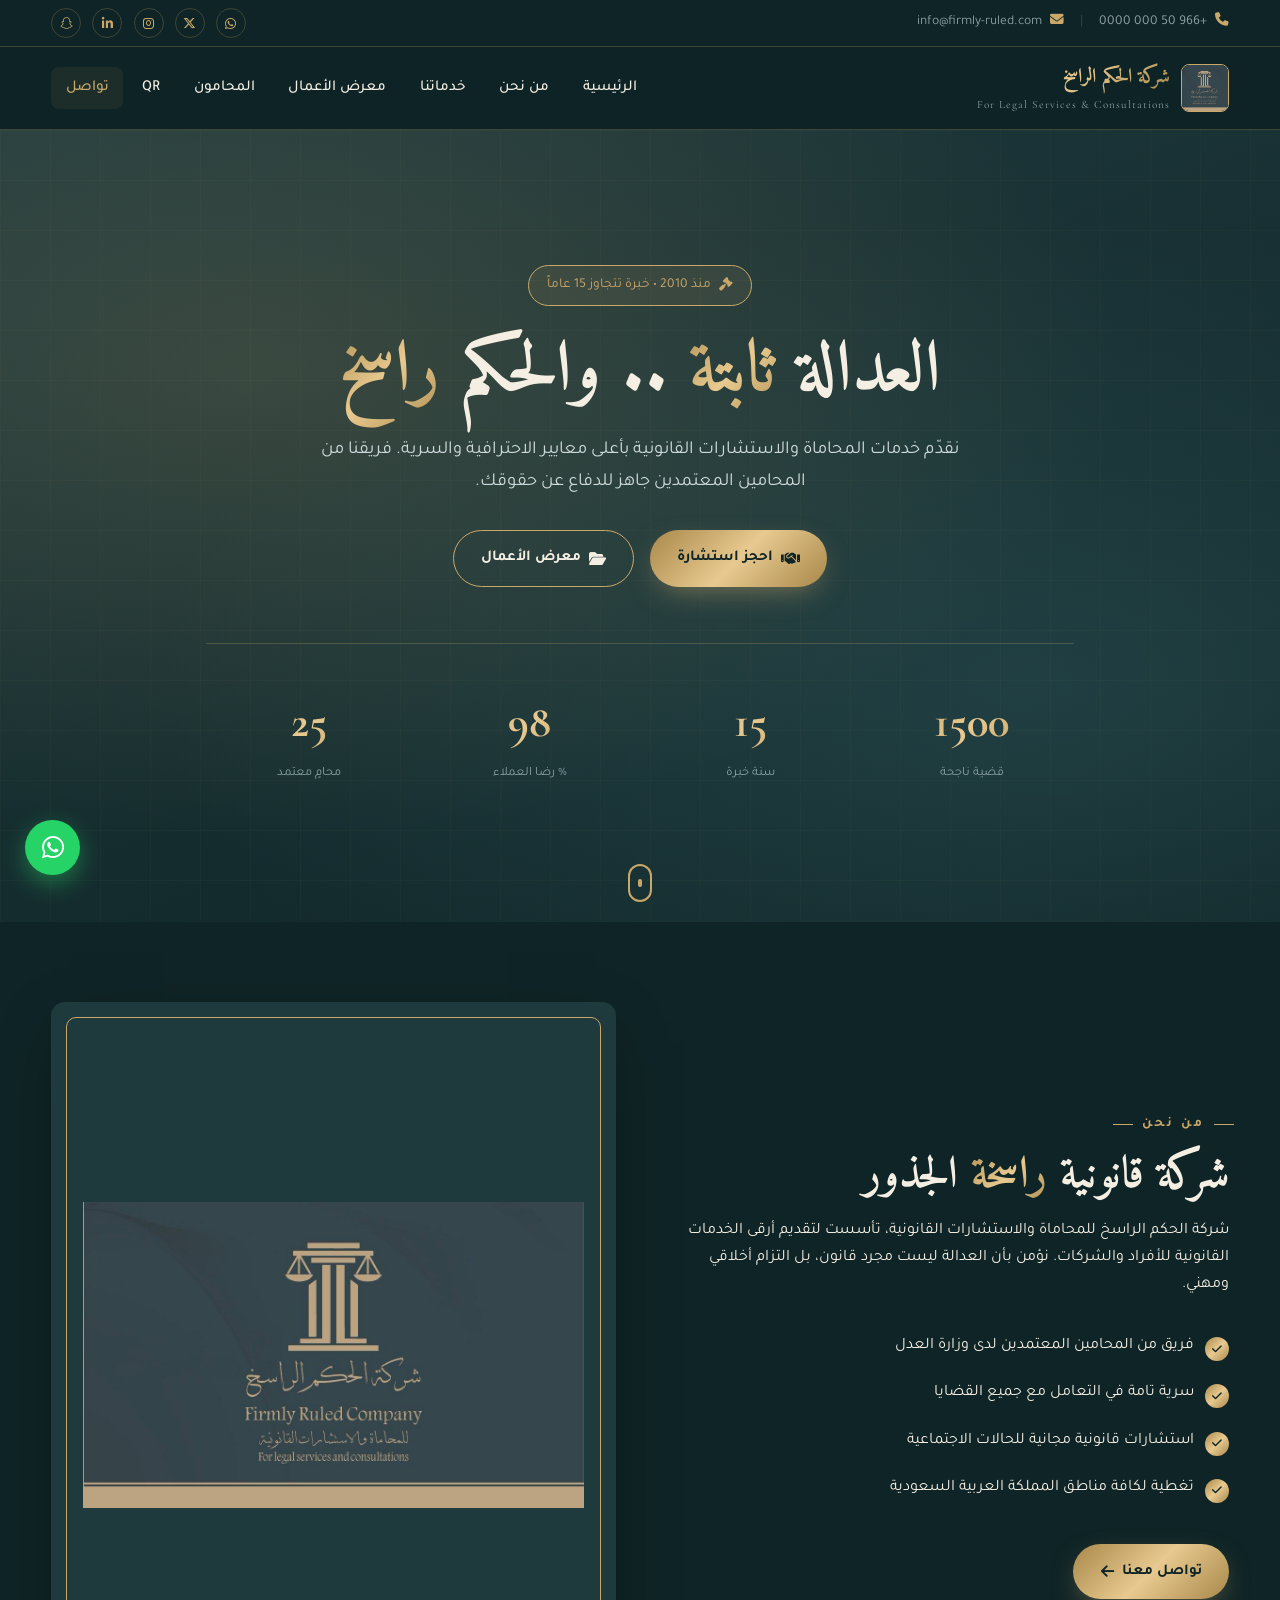
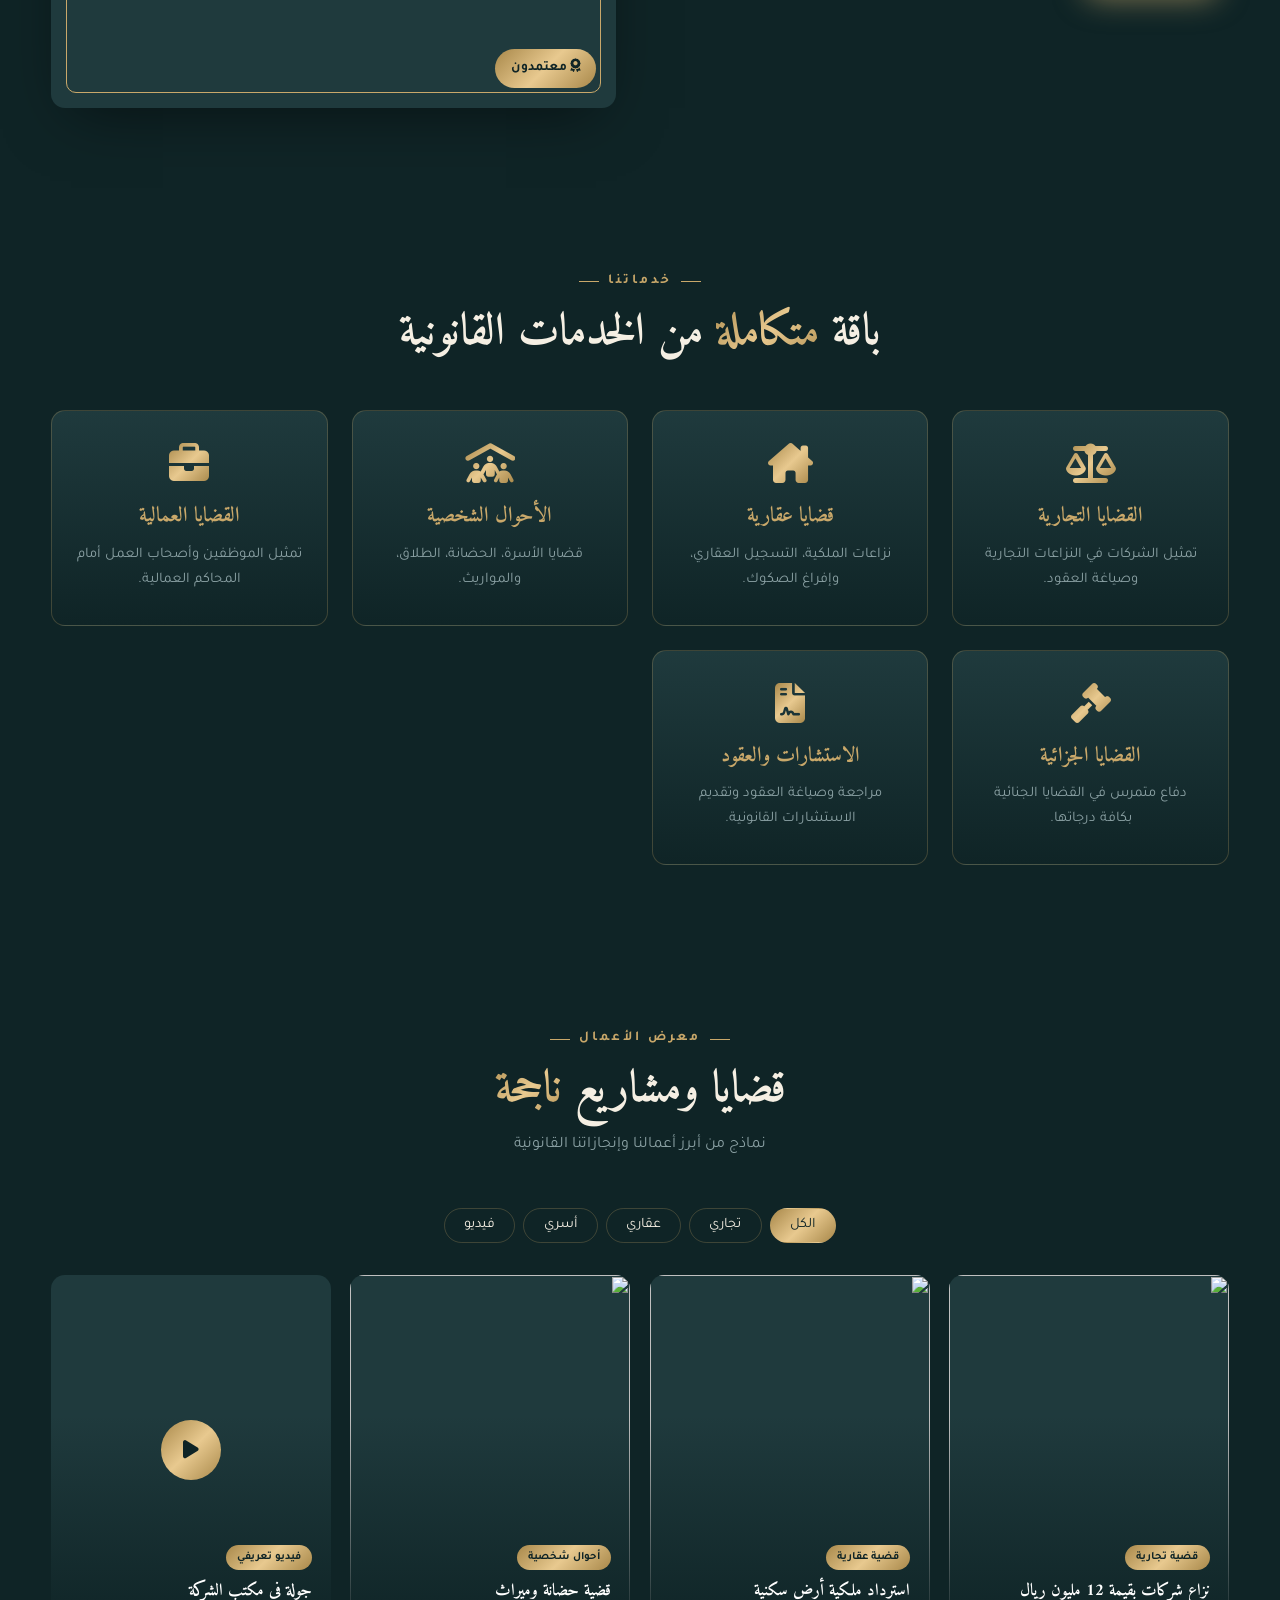
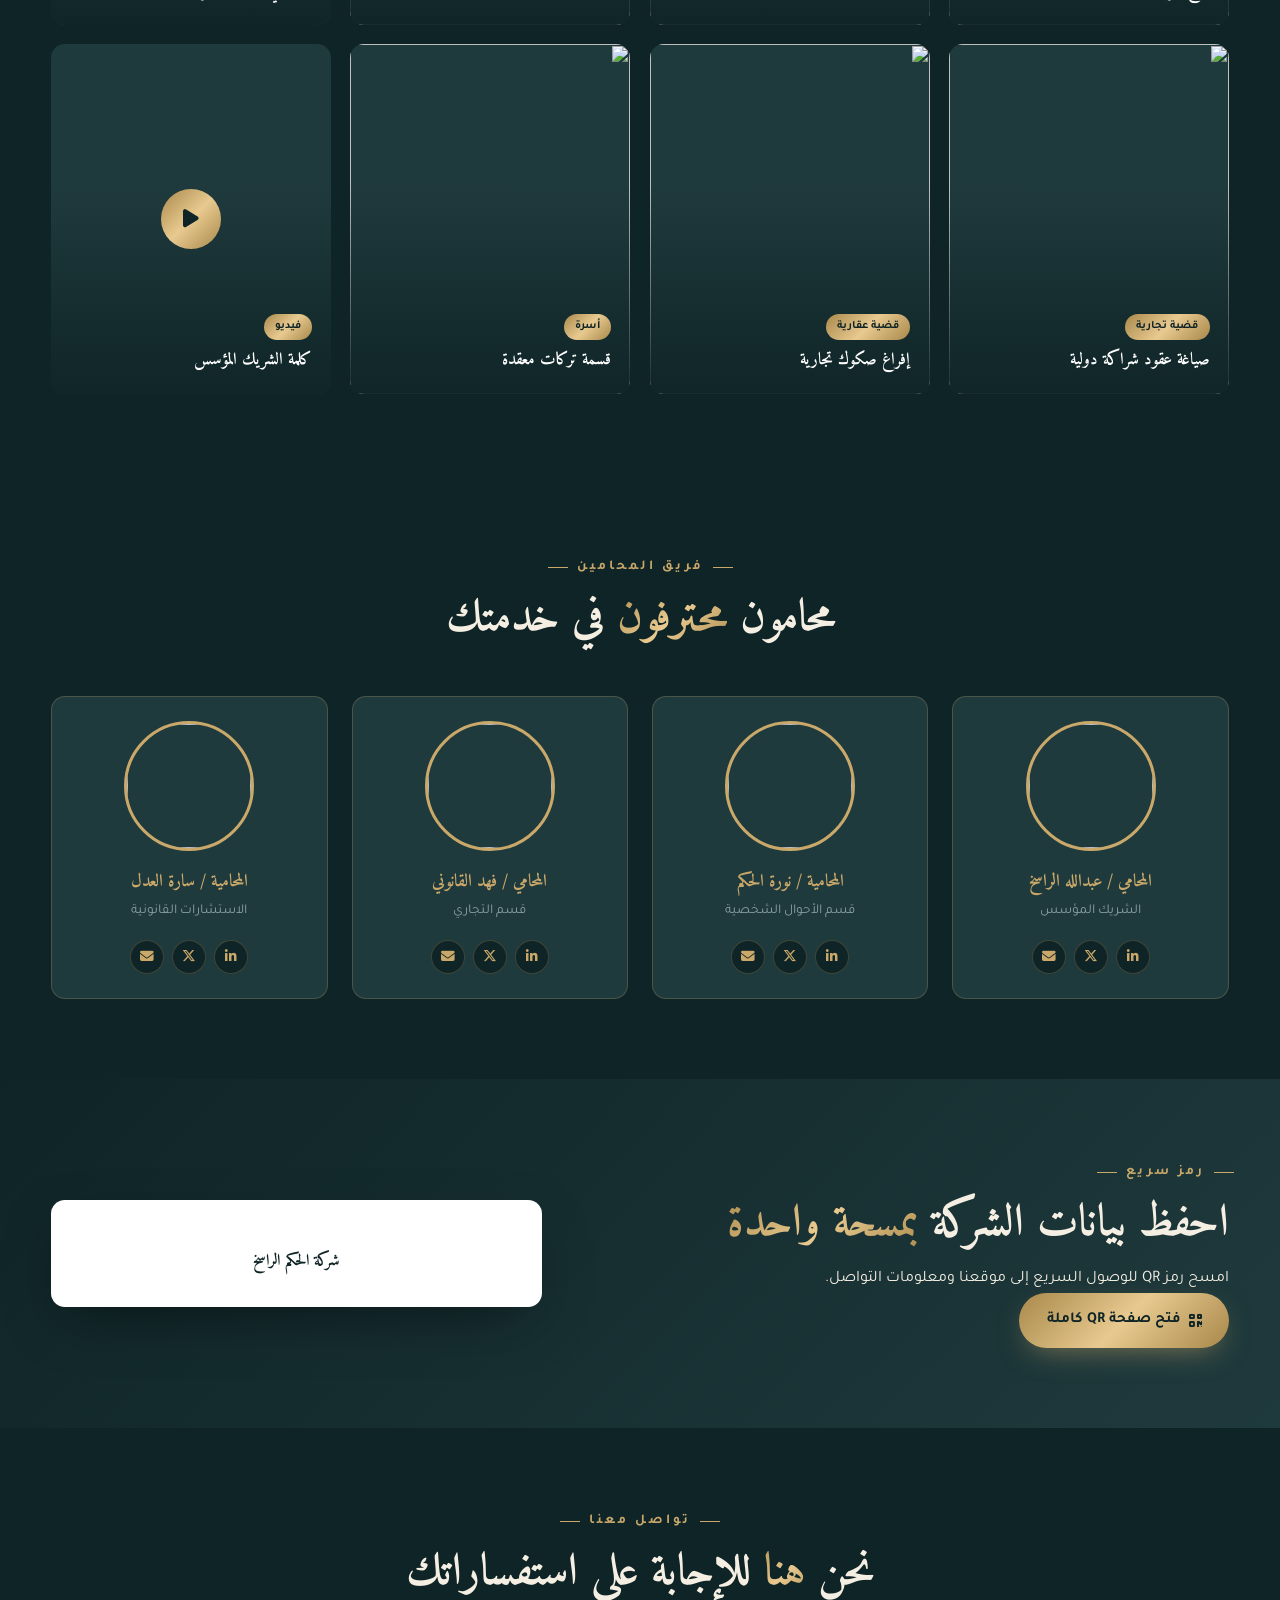
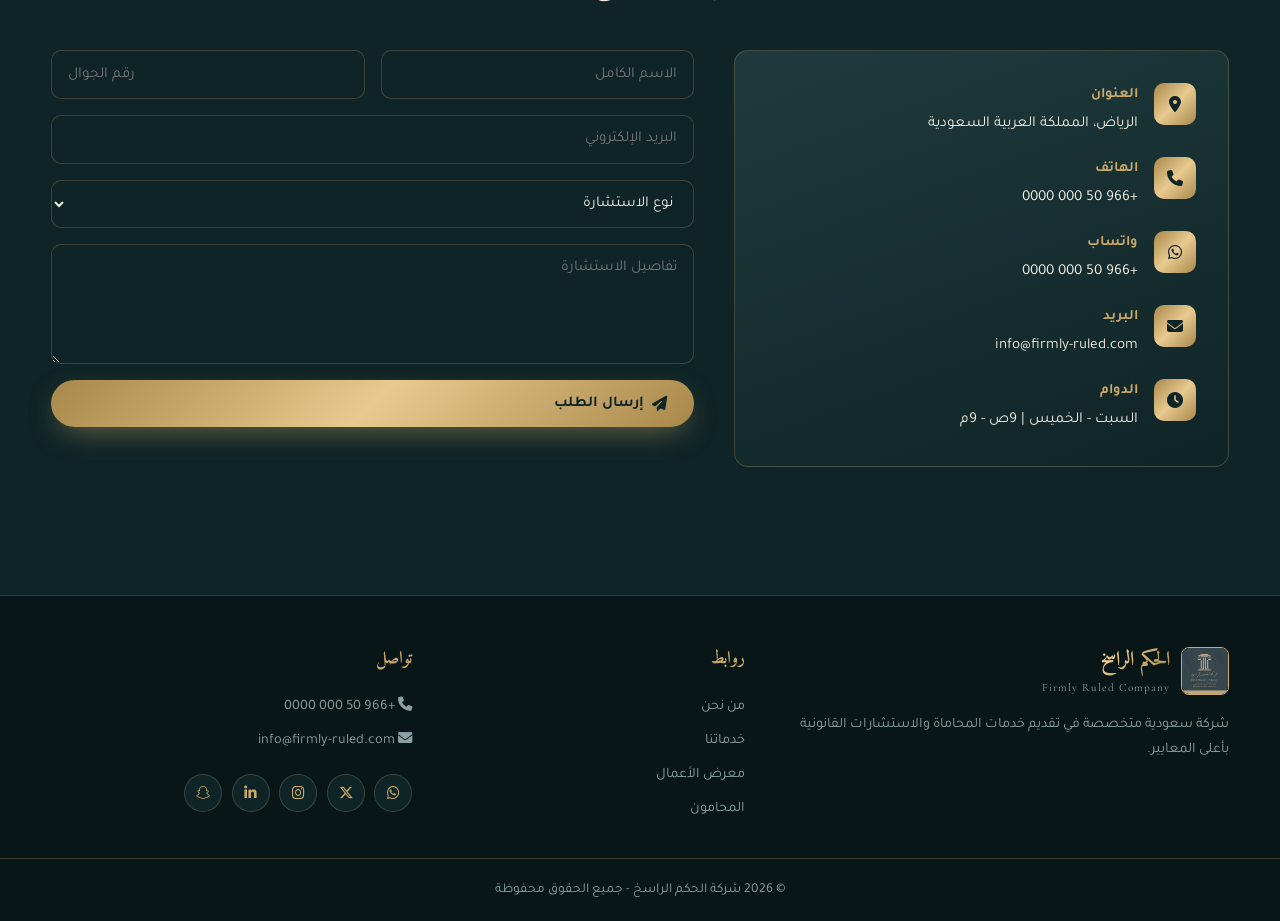
==== index.html @ 01742efb "Add files via upload" ====
<!DOCTYPE html>
<html lang="ar" dir="rtl">
<head>
<meta charset="UTF-8">
<meta name="viewport" content="width=device-width, initial-scale=1, viewport-fit=cover">
<meta name="theme-color" content="#1f3a3d">
<meta name="description" content="شركة الحكم الراسخ للمحاماة والاستشارات القانونية - معرض أعمال احترافي">
<title>شركة الحكم الراسخ | Firmly Ruled Company</title>
<link rel="icon" href="logo.jpg">
<link rel="preconnect" href="https://fonts.googleapis.com">
<link rel="preconnect" href="https://fonts.gstatic.com" crossorigin>
<link href="https://fonts.googleapis.com/css2?family=Amiri:wght@400;700&family=Cormorant+Garamond:wght@400;600;700&family=Tajawal:wght@300;400;500;700&display=swap" rel="stylesheet">
<link rel="stylesheet" href="https://cdnjs.cloudflare.com/ajax/libs/font-awesome/6.5.1/css/all.min.css">
<link rel="stylesheet" href="style.css">
</head>
<body>

<!-- LOADER -->
<div class="loader" id="loader">
  <div class="loader-logo">
    <i class="fa-solid fa-scale-balanced"></i>
  </div>
</div>

<!-- TOP BAR -->
<div class="topbar">
  <div class="container topbar-in">
    <div class="tb-left">
      <span><i class="fa-solid fa-phone"></i> <a href="tel:+966500000000">+966 50 000 0000</a></span>
      <span class="tb-sep">|</span>
      <span><i class="fa-solid fa-envelope"></i> <a href="mailto:info@firmly-ruled.com">info@firmly-ruled.com</a></span>
    </div>
    <div class="tb-right">
      <a href="#" aria-label="WhatsApp"><i class="fa-brands fa-whatsapp"></i></a>
      <a href="#" aria-label="Twitter"><i class="fa-brands fa-x-twitter"></i></a>
      <a href="#" aria-label="Instagram"><i class="fa-brands fa-instagram"></i></a>
      <a href="#" aria-label="LinkedIn"><i class="fa-brands fa-linkedin-in"></i></a>
      <a href="#" aria-label="Snapchat"><i class="fa-brands fa-snapchat"></i></a>
    </div>
  </div>
</div>

<!-- HEADER -->
<header class="main-header" id="header">
  <div class="container header-in">
    <a href="#home" class="brand">
      <img src="logo.jpg" alt="شعار شركة الحكم الراسخ">
      <div class="brand-text">
        <h1>شركة الحكم الراسخ</h1>
        <span>For Legal Services & Consultations</span>
      </div>
    </a>
    <nav class="nav" id="nav">
      <a href="#home">الرئيسية</a>
      <a href="#about">من نحن</a>
      <a href="#services">خدماتنا</a>
      <a href="#portfolio">معرض الأعمال</a>
      <a href="#team">المحامون</a>
      <a href="#qr">QR</a>
      <a href="#contact">تواصل</a>
    </nav>
    <button class="burger" id="burger" aria-label="القائمة"><span></span><span></span><span></span></button>
  </div>
</header>

<!-- HERO -->
<section class="hero" id="home">
  <div class="hero-bg"></div>
  <div class="container hero-in">
    <div class="hero-badge"><i class="fa-solid fa-gavel"></i> منذ 2010 • خبرة تتجاوز 15 عاماً</div>
    <h2 class="hero-title">العدالة <span>ثابتة</span> .. والحكم <span>راسخ</span></h2>
    <p class="hero-sub">نقدّم خدمات المحاماة والاستشارات القانونية بأعلى معايير الاحترافية والسرية. فريقنا من المحامين المعتمدين جاهز للدفاع عن حقوقك.</p>
    <div class="hero-cta">
      <a href="#contact" class="btn btn-gold"><i class="fa-solid fa-handshake"></i> احجز استشارة</a>
      <a href="#portfolio" class="btn btn-ghost"><i class="fa-solid fa-folder-open"></i> معرض الأعمال</a>
    </div>
    <div class="hero-stats">
      <div><strong data-count="1500">0</strong><span>قضية ناجحة</span></div>
      <div><strong data-count="15">0</strong><span>سنة خبرة</span></div>
      <div><strong data-count="98">0</strong><span>% رضا العملاء</span></div>
      <div><strong data-count="25">0</strong><span>محامٍ معتمد</span></div>
    </div>
  </div>
  <div class="hero-scroll"><span></span></div>
</section>

<!-- ABOUT -->
<section class="section" id="about">
  <div class="container grid-2">
    <div class="reveal">
      <span class="kicker">من نحن</span>
      <h3 class="sec-title">شركة قانونية <span>راسخة</span> الجذور</h3>
      <p>شركة الحكم الراسخ للمحاماة والاستشارات القانونية، تأسست لتقديم أرقى الخدمات القانونية للأفراد والشركات. نؤمن بأن العدالة ليست مجرد قانون، بل التزام أخلاقي ومهني.</p>
      <ul class="check-list">
        <li><i class="fa-solid fa-check"></i> فريق من المحامين المعتمدين لدى وزارة العدل</li>
        <li><i class="fa-solid fa-check"></i> سرية تامة في التعامل مع جميع القضايا</li>
        <li><i class="fa-solid fa-check"></i> استشارات قانونية مجانية للحالات الاجتماعية</li>
        <li><i class="fa-solid fa-check"></i> تغطية لكافة مناطق المملكة العربية السعودية</li>
      </ul>
      <a href="#contact" class="btn btn-gold">تواصل معنا <i class="fa-solid fa-arrow-left"></i></a>
    </div>
    <div class="about-visual reveal">
      <div class="frame-deco"></div>
      <img src="logo.jpg" alt="شركة الحكم الراسخ">
      <div class="badge-float"><i class="fa-solid fa-award"></i> معتمدون</div>
    </div>
  </div>
</section>

<!-- SERVICES -->
<section class="section dark" id="services">
  <div class="container">
    <div class="sec-head reveal">
      <span class="kicker">خدماتنا</span>
      <h3 class="sec-title">باقة <span>متكاملة</span> من الخدمات القانونية</h3>
    </div>
    <div class="services-grid">
      <article class="service-card reveal"><i class="fa-solid fa-scale-balanced"></i><h4>القضايا التجارية</h4><p>تمثيل الشركات في النزاعات التجارية وصياغة العقود.</p></article>
      <article class="service-card reveal"><i class="fa-solid fa-house-chimney"></i><h4>قضايا عقارية</h4><p>نزاعات الملكية، التسجيل العقاري، وإفراغ الصكوك.</p></article>
      <article class="service-card reveal"><i class="fa-solid fa-people-roof"></i><h4>الأحوال الشخصية</h4><p>قضايا الأسرة، الحضانة، الطلاق، والمواريث.</p></article>
      <article class="service-card reveal"><i class="fa-solid fa-briefcase"></i><h4>القضايا العمالية</h4><p>تمثيل الموظفين وأصحاب العمل أمام المحاكم العمالية.</p></article>
      <article class="service-card reveal"><i class="fa-solid fa-gavel"></i><h4>القضايا الجزائية</h4><p>دفاع متمرس في القضايا الجنائية بكافة درجاتها.</p></article>
      <article class="service-card reveal"><i class="fa-solid fa-file-contract"></i><h4>الاستشارات والعقود</h4><p>مراجعة وصياغة العقود وتقديم الاستشارات القانونية.</p></article>
    </div>
  </div>
</section>

<!-- PORTFOLIO -->
<section class="section" id="portfolio">
  <div class="container">
    <div class="sec-head reveal">
      <span class="kicker">معرض الأعمال</span>
      <h3 class="sec-title">قضايا ومشاريع <span>ناجحة</span></h3>
      <p>نماذج من أبرز أعمالنا وإنجازاتنا القانونية</p>
    </div>
    <div class="filter-bar reveal">
      <button class="fbtn active" data-filter="all">الكل</button>
      <button class="fbtn" data-filter="commercial">تجاري</button>
      <button class="fbtn" data-filter="real">عقاري</button>
      <button class="fbtn" data-filter="family">أسري</button>
      <button class="fbtn" data-filter="video">فيديو</button>
    </div>
    <div class="portfolio-grid" id="portGrid">
      <div class="pcard reveal" data-cat="commercial"><img loading="lazy" src="https://images.unsplash.com/photo-1521587760476-6c12a4b040da?w=800" alt=""><div class="pcap"><span>قضية تجارية</span><h5>نزاع شركات بقيمة 12 مليون ريال</h5></div></div>
      <div class="pcard reveal" data-cat="real"><img loading="lazy" src="https://images.unsplash.com/photo-1560518883-ce09059eeffa?w=800" alt=""><div class="pcap"><span>قضية عقارية</span><h5>استرداد ملكية أرض سكنية</h5></div></div>
      <div class="pcard reveal" data-cat="family"><img loading="lazy" src="https://images.unsplash.com/photo-1511895426328-dc8714191300?w=800" alt=""><div class="pcap"><span>أحوال شخصية</span><h5>قضية حضانة وميراث</h5></div></div>
      <div class="pcard reveal video" data-cat="video"><video src="https://cdn.coverr.co/videos/coverr-a-lawyer-at-his-desk-2633/1080p.mp4" muted loop playsinline preload="metadata" poster="https://images.unsplash.com/photo-1589994965851-a8f479c573a9?w=800"></video><div class="play"><i class="fa-solid fa-play"></i></div><div class="pcap"><span>فيديو تعريفي</span><h5>جولة في مكتب الشركة</h5></div></div>
      <div class="pcard reveal" data-cat="commercial"><img loading="lazy" src="https://images.unsplash.com/photo-1450101499163-c8848c66ca85?w=800" alt=""><div class="pcap"><span>قضية تجارية</span><h5>صياغة عقود شراكة دولية</h5></div></div>
      <div class="pcard reveal" data-cat="real"><img loading="lazy" src="https://images.unsplash.com/photo-1486406146926-c627a92ad1ab?w=800" alt=""><div class="pcap"><span>قضية عقارية</span><h5>إفراغ صكوك تجارية</h5></div></div>
      <div class="pcard reveal" data-cat="family"><img loading="lazy" src="https://images.unsplash.com/photo-1505664194779-8beaceb93744?w=800" alt=""><div class="pcap"><span>أسرة</span><h5>قسمة تركات معقدة</h5></div></div>
      <div class="pcard reveal video" data-cat="video"><video src="https://cdn.coverr.co/videos/coverr-justice-statue-5244/1080p.mp4" muted loop playsinline preload="metadata" poster="https://images.unsplash.com/photo-1505664194779-8beaceb93744?w=800"></video><div class="play"><i class="fa-solid fa-play"></i></div><div class="pcap"><span>فيديو</span><h5>كلمة الشريك المؤسس</h5></div></div>
    </div>
  </div>
</section>

<!-- TEAM -->
<section class="section dark" id="team">
  <div class="container">
    <div class="sec-head reveal">
      <span class="kicker">فريق المحامين</span>
      <h3 class="sec-title">محامون <span>محترفون</span> في خدمتك</h3>
    </div>
    <div class="team-grid">
      <div class="tcard reveal"><div class="tphoto"><img src="https://i.pravatar.cc/300?img=11" alt=""></div><h5>المحامي / عبدالله الراسخ</h5><span>الشريك المؤسس</span><div class="tsoc"><a href="#"><i class="fa-brands fa-linkedin-in"></i></a><a href="#"><i class="fa-brands fa-x-twitter"></i></a><a href="#"><i class="fa-solid fa-envelope"></i></a></div></div>
      <div class="tcard reveal"><div class="tphoto"><img src="https://i.pravatar.cc/300?img=32" alt=""></div><h5>المحامية / نورة الحكم</h5><span>قسم الأحوال الشخصية</span><div class="tsoc"><a href="#"><i class="fa-brands fa-linkedin-in"></i></a><a href="#"><i class="fa-brands fa-x-twitter"></i></a><a href="#"><i class="fa-solid fa-envelope"></i></a></div></div>
      <div class="tcard reveal"><div class="tphoto"><img src="https://i.pravatar.cc/300?img=12" alt=""></div><h5>المحامي / فهد القانوني</h5><span>قسم التجاري</span><div class="tsoc"><a href="#"><i class="fa-brands fa-linkedin-in"></i></a><a href="#"><i class="fa-brands fa-x-twitter"></i></a><a href="#"><i class="fa-solid fa-envelope"></i></a></div></div>
      <div class="tcard reveal"><div class="tphoto"><img src="https://i.pravatar.cc/300?img=47" alt=""></div><h5>المحامية / سارة العدل</h5><span>الاستشارات القانونية</span><div class="tsoc"><a href="#"><i class="fa-brands fa-linkedin-in"></i></a><a href="#"><i class="fa-brands fa-x-twitter"></i></a><a href="#"><i class="fa-solid fa-envelope"></i></a></div></div>
    </div>
  </div>
</section>

<!-- QR -->
<section class="section qr-section" id="qr">
  <div class="container qr-in reveal">
    <div>
      <span class="kicker">رمز سريع</span>
      <h3 class="sec-title">احفظ بيانات الشركة <span>بمسحة واحدة</span></h3>
      <p>امسح رمز QR للوصول السريع إلى موقعنا ومعلومات التواصل.</p>
      <a href="qr.html" class="btn btn-gold"><i class="fa-solid fa-qrcode"></i> فتح صفحة QR كاملة</a>
    </div>
    <div class="qr-card">
      <div id="qrcode"></div>
      <p>شركة الحكم الراسخ</p>
    </div>
  </div>
</section>

<!-- CONTACT -->
<section class="section" id="contact">
  <div class="container">
    <div class="sec-head reveal">
      <span class="kicker">تواصل معنا</span>
      <h3 class="sec-title">نحن <span>هنا</span> للإجابة على استفساراتك</h3>
    </div>
    <div class="contact-grid">
      <div class="contact-info reveal">
        <div class="ci-item"><i class="fa-solid fa-location-dot"></i><div><strong>العنوان</strong><span>الرياض، المملكة العربية السعودية</span></div></div>
        <div class="ci-item"><i class="fa-solid fa-phone"></i><div><strong>الهاتف</strong><a href="tel:+966500000000">+966 50 000 0000</a></div></div>
        <div class="ci-item"><i class="fa-brands fa-whatsapp"></i><div><strong>واتساب</strong><a href="https://wa.me/966500000000">+966 50 000 0000</a></div></div>
        <div class="ci-item"><i class="fa-solid fa-envelope"></i><div><strong>البريد</strong><a href="mailto:info@firmly-ruled.com">info@firmly-ruled.com</a></div></div>
        <div class="ci-item"><i class="fa-solid fa-clock"></i><div><strong>الدوام</strong><span>السبت - الخميس | 9ص - 9م</span></div></div>
      </div>
      <form class="contact-form reveal" id="contactForm">
        <div class="row"><input type="text" placeholder="الاسم الكامل" required><input type="tel" placeholder="رقم الجوال" required></div>
        <input type="email" placeholder="البريد الإلكتروني" required>
        <select required><option value="">نوع الاستشارة</option><option>تجاري</option><option>عقاري</option><option>أحوال شخصية</option><option>عمالي</option><option>أخرى</option></select>
        <textarea rows="5" placeholder="تفاصيل الاستشارة" required></textarea>
        <button type="submit" class="btn btn-gold"><i class="fa-solid fa-paper-plane"></i> إرسال الطلب</button>
        <div class="form-msg" id="formMsg"></div>
      </form>
    </div>
  </div>
</section>

<!-- FOOTER -->
<footer class="footer">
  <div class="container footer-in">
    <div>
      <div class="brand">
        <img src="logo.jpg" alt="">
        <div class="brand-text"><h1>الحكم الراسخ</h1><span>Firmly Ruled Company</span></div>
      </div>
      <p>شركة سعودية متخصصة في تقديم خدمات المحاماة والاستشارات القانونية بأعلى المعايير.</p>
    </div>
    <div>
      <h6>روابط</h6>
      <a href="#about">من نحن</a>
      <a href="#services">خدماتنا</a>
      <a href="#portfolio">معرض الأعمال</a>
      <a href="#team">المحامون</a>
    </div>
    <div>
      <h6>تواصل</h6>
      <a href="tel:+966500000000"><i class="fa-solid fa-phone"></i> +966 50 000 0000</a>
      <a href="mailto:info@firmly-ruled.com"><i class="fa-solid fa-envelope"></i> info@firmly-ruled.com</a>
      <div class="fsoc">
        <a href="#"><i class="fa-brands fa-whatsapp"></i></a>
        <a href="#"><i class="fa-brands fa-x-twitter"></i></a>
        <a href="#"><i class="fa-brands fa-instagram"></i></a>
        <a href="#"><i class="fa-brands fa-linkedin-in"></i></a>
        <a href="#"><i class="fa-brands fa-snapchat"></i></a>
      </div>
    </div>
  </div>
  <div class="copy">© 2026 شركة الحكم الراسخ - جميع الحقوق محفوظة</div>
</footer>

<a href="https://wa.me/966500000000" class="wa-float" aria-label="واتساب"><i class="fa-brands fa-whatsapp"></i></a>

<!-- Lightbox -->
<div class="lightbox" id="lightbox"><span class="lb-close">&times;</span><div class="lb-content" id="lbContent"></div></div>

<script src="https://cdnjs.cloudflare.com/ajax/libs/qrcodejs/1.0.0/qrcode.min.js"></script>
<script src="script.js"></script>
</body>
</html>
---- style.css ----
/* === Firmly Ruled Company - Premium Legal Theme === */
*,*::before,*::after{box-sizing:border-box;margin:0;padding:0}
:root{
  --teal:#1f3a3d;
  --teal-2:#0f2426;
  --teal-3:#2a4e52;
  --gold:#c9a86a;
  --gold-2:#e8c98f;
  --gold-3:#a8884a;
  --ink:#0a1819;
  --cream:#f5efe3;
  --muted:#8aa0a3;
  --line:rgba(201,168,106,.25);
  --shadow:0 20px 60px -20px rgba(0,0,0,.55);
  --radius:14px;
  --grad-gold:linear-gradient(135deg,#a8884a 0%,#e8c98f 50%,#a8884a 100%);
  --grad-teal:linear-gradient(160deg,#1f3a3d 0%,#0f2426 100%);
}
html{scroll-behavior:smooth;-webkit-text-size-adjust:100%}
body{
  font-family:'Tajawal','Segoe UI',sans-serif;
  background:var(--teal-2);
  color:var(--cream);
  line-height:1.7;
  overflow-x:hidden;
  -webkit-font-smoothing:antialiased;
}
img,video{max-width:100%;display:block;height:auto}
a{color:inherit;text-decoration:none;transition:.3s}
.container{width:min(1200px,92%);margin-inline:auto}

/* LOADER */
.loader{position:fixed;inset:0;background:var(--teal-2);display:grid;place-items:center;z-index:9999;transition:.6s}
.loader.hide{opacity:0;visibility:hidden}
.loader-logo{font-size:4rem;color:var(--gold);animation:pulse 1.2s ease-in-out infinite}
@keyframes pulse{0%,100%{transform:scale(1);opacity:.5}50%{transform:scale(1.15);opacity:1}}

/* TOPBAR */
.topbar{background:var(--teal-2);border-bottom:1px solid var(--line);font-size:.85rem;padding:.5rem 0}
.topbar-in{display:flex;justify-content:space-between;align-items:center;flex-wrap:wrap;gap:.5rem}
.tb-left{display:flex;gap:1rem;flex-wrap:wrap;color:var(--muted)}
.tb-left i{color:var(--gold);margin-inline-end:.3rem}
.tb-left a:hover{color:var(--gold)}
.tb-sep{opacity:.3}
.tb-right{display:flex;gap:.7rem}
.tb-right a{width:30px;height:30px;display:grid;place-items:center;border:1px solid var(--line);border-radius:50%;color:var(--gold);font-size:.8rem}
.tb-right a:hover{background:var(--gold);color:var(--teal-2);transform:translateY(-2px)}

/* HEADER */
.main-header{background:rgba(15,36,38,.92);backdrop-filter:blur(14px);border-bottom:1px solid var(--line);position:sticky;top:0;z-index:100;transition:.3s}
.main-header.scrolled{box-shadow:var(--shadow)}
.header-in{display:flex;align-items:center;justify-content:space-between;padding:.9rem 0;gap:1rem}
.brand{display:flex;align-items:center;gap:.7rem;min-width:0}
.brand img{width:48px;height:48px;border-radius:8px;object-fit:cover;border:1.5px solid var(--gold);flex-shrink:0}
.brand-text h1{font-family:'Amiri',serif;font-size:1.25rem;background:var(--grad-gold);-webkit-background-clip:text;background-clip:text;color:transparent;white-space:nowrap}
.brand-text span{font-family:'Cormorant Garamond',serif;font-size:.7rem;color:var(--muted);letter-spacing:1px;display:block}
.nav{display:flex;gap:.3rem}
.nav a{padding:.5rem .9rem;border-radius:8px;font-weight:500;font-size:.95rem;position:relative}
.nav a:hover,.nav a.active{color:var(--gold);background:rgba(201,168,106,.08)}
.burger{display:none;background:none;border:0;flex-direction:column;gap:5px;cursor:pointer;padding:.3rem}
.burger span{width:26px;height:2px;background:var(--gold);transition:.3s;border-radius:2px}
.burger.open span:nth-child(1){transform:translateY(7px) rotate(45deg)}
.burger.open span:nth-child(2){opacity:0}
.burger.open span:nth-child(3){transform:translateY(-7px) rotate(-45deg)}

/* HERO */
.hero{position:relative;min-height:88vh;min-height:88svh;display:grid;place-items:center;overflow:hidden;padding:4rem 0;text-align:center}
.hero-bg{position:absolute;inset:0;background:
  radial-gradient(ellipse at 20% 30%,rgba(201,168,106,.18),transparent 60%),
  radial-gradient(ellipse at 80% 70%,rgba(42,78,82,.6),transparent 60%),
  var(--grad-teal);
  z-index:-1
}
.hero-bg::before{content:"";position:absolute;inset:0;background-image:
  linear-gradient(rgba(201,168,106,.03) 1px,transparent 1px),
  linear-gradient(90deg,rgba(201,168,106,.03) 1px,transparent 1px);
  background-size:50px 50px;animation:gridMove 20s linear infinite}
@keyframes gridMove{to{background-position:50px 50px}}
.hero-in{position:relative;z-index:2;max-width:900px;padding:0 1rem}
.hero-badge{display:inline-flex;align-items:center;gap:.5rem;background:rgba(201,168,106,.1);border:1px solid var(--gold);color:var(--gold);padding:.5rem 1.1rem;border-radius:50px;font-size:.85rem;margin-bottom:1.5rem;animation:fadeUp .8s .1s both}
.hero-title{font-family:'Amiri',serif;font-size:clamp(2rem,6vw,4.5rem);line-height:1.2;font-weight:700;margin-bottom:1.2rem;animation:fadeUp .8s .3s both}
.hero-title span{background:var(--grad-gold);-webkit-background-clip:text;background-clip:text;color:transparent}
.hero-sub{font-size:clamp(.95rem,2vw,1.15rem);color:#cdd9da;max-width:680px;margin:0 auto 2rem;animation:fadeUp .8s .5s both}
.hero-cta{display:flex;gap:1rem;justify-content:center;flex-wrap:wrap;animation:fadeUp .8s .7s both}
@keyframes fadeUp{from{opacity:0;transform:translateY(30px)}to{opacity:1;transform:none}}
.btn{display:inline-flex;align-items:center;gap:.5rem;padding:.9rem 1.7rem;border-radius:50px;font-weight:700;font-size:.95rem;cursor:pointer;border:0;font-family:inherit;transition:.3s;position:relative;overflow:hidden}
.btn-gold{background:var(--grad-gold);color:var(--teal-2);box-shadow:0 10px 30px -10px rgba(201,168,106,.6)}
.btn-gold:hover{transform:translateY(-3px);box-shadow:0 15px 40px -10px rgba(201,168,106,.8)}
.btn-ghost{background:transparent;color:var(--cream);border:1.5px solid var(--gold)}
.btn-ghost:hover{background:var(--gold);color:var(--teal-2)}
.hero-stats{display:grid;grid-template-columns:repeat(4,1fr);gap:1rem;margin-top:3.5rem;padding-top:2.5rem;border-top:1px solid var(--line);animation:fadeUp .8s .9s both}
.hero-stats>div strong{display:block;font-family:'Cormorant Garamond',serif;font-size:clamp(1.8rem,4vw,2.8rem);background:var(--grad-gold);-webkit-background-clip:text;background-clip:text;color:transparent;font-weight:700}
.hero-stats>div span{font-size:.8rem;color:var(--muted)}
.hero-scroll{position:absolute;bottom:20px;left:50%;transform:translateX(-50%);width:24px;height:38px;border:2px solid var(--gold);border-radius:14px;display:grid;place-items:center}
.hero-scroll span{width:4px;height:8px;background:var(--gold);border-radius:2px;animation:scroll 1.6s ease infinite}
@keyframes scroll{0%{opacity:1;transform:translateY(-6px)}100%{opacity:0;transform:translateY(8px)}}

/* SECTIONS */
.section{padding:5rem 0;position:relative}
.section.dark{background:var(--teal-2)}
.sec-head{text-align:center;margin-bottom:3rem}
.kicker{color:var(--gold);font-size:.85rem;letter-spacing:3px;text-transform:uppercase;font-weight:700;display:inline-block;margin-bottom:.7rem;position:relative;padding:0 1.5rem}
.kicker::before,.kicker::after{content:"";position:absolute;top:50%;width:20px;height:1px;background:var(--gold)}
.kicker::before{right:-5px}.kicker::after{left:-5px}
.sec-title{font-family:'Amiri',serif;font-size:clamp(1.8rem,4vw,2.8rem);font-weight:700;margin-bottom:.8rem;line-height:1.3}
.sec-title span{background:var(--grad-gold);-webkit-background-clip:text;background-clip:text;color:transparent}
.sec-head p{color:var(--muted);max-width:600px;margin:0 auto}

/* GRID-2 (About) */
.grid-2{display:grid;grid-template-columns:1fr 1fr;gap:3rem;align-items:center}
.check-list{list-style:none;margin:1.5rem 0 2rem}
.check-list li{padding:.6rem 0;display:flex;gap:.7rem;align-items:flex-start}
.check-list i{width:24px;height:24px;background:var(--grad-gold);color:var(--teal-2);border-radius:50%;display:grid;place-items:center;font-size:.7rem;flex-shrink:0;margin-top:4px}
.about-visual{position:relative;border-radius:var(--radius);overflow:hidden;box-shadow:var(--shadow);background:var(--teal);aspect-ratio:4/5;display:grid;place-items:center;padding:2rem}
.about-visual img{max-height:80%;object-fit:contain}
.frame-deco{position:absolute;inset:15px;border:1px solid var(--gold);border-radius:calc(var(--radius) - 4px);pointer-events:none}
.badge-float{position:absolute;bottom:20px;right:20px;background:var(--grad-gold);color:var(--teal-2);padding:.5rem 1rem;border-radius:50px;font-size:.85rem;font-weight:700;box-shadow:var(--shadow)}

/* SERVICES */
.services-grid{display:grid;grid-template-columns:repeat(auto-fit,minmax(260px,1fr));gap:1.5rem}
.service-card{background:linear-gradient(180deg,var(--teal),var(--teal-2));padding:2rem 1.5rem;border-radius:var(--radius);border:1px solid var(--line);text-align:center;transition:.4s;position:relative;overflow:hidden}
.service-card::before{content:"";position:absolute;top:0;left:0;right:0;height:3px;background:var(--grad-gold);transform:scaleX(0);transform-origin:right;transition:.4s}
.service-card:hover{transform:translateY(-8px);border-color:var(--gold)}
.service-card:hover::before{transform:scaleX(1);transform-origin:left}
.service-card i{font-size:2.5rem;background:var(--grad-gold);-webkit-background-clip:text;background-clip:text;color:transparent;margin-bottom:1rem;display:inline-block;transition:.4s}
.service-card:hover i{transform:scale(1.15) rotate(-5deg)}
.service-card h4{font-family:'Amiri',serif;font-size:1.3rem;margin-bottom:.5rem;color:var(--gold)}
.service-card p{color:var(--muted);font-size:.92rem}

/* PORTFOLIO */
.filter-bar{display:flex;gap:.5rem;justify-content:center;flex-wrap:wrap;margin-bottom:2rem}
.fbtn{background:transparent;color:var(--cream);border:1px solid var(--line);padding:.5rem 1.2rem;border-radius:50px;cursor:pointer;font-family:inherit;font-size:.9rem;transition:.3s}
.fbtn.active,.fbtn:hover{background:var(--grad-gold);color:var(--teal-2);border-color:transparent}
.portfolio-grid{display:grid;grid-template-columns:repeat(auto-fill,minmax(280px,1fr));gap:1.2rem}
.pcard{position:relative;border-radius:var(--radius);overflow:hidden;aspect-ratio:4/5;cursor:pointer;background:var(--teal);transition:.4s}
.pcard.hide{display:none}
.pcard img,.pcard video{width:100%;height:100%;object-fit:cover;transition:.6s}
.pcard:hover img,.pcard:hover video{transform:scale(1.08)}
.pcard::after{content:"";position:absolute;inset:0;background:linear-gradient(180deg,transparent 40%,rgba(15,36,38,.95));pointer-events:none}
.pcap{position:absolute;bottom:0;left:0;right:0;padding:1.2rem;z-index:2}
.pcap span{display:inline-block;background:var(--grad-gold);color:var(--teal-2);padding:.2rem .7rem;border-radius:50px;font-size:.7rem;font-weight:700;margin-bottom:.4rem}
.pcap h5{font-family:'Amiri',serif;font-size:1.05rem;color:#fff}
.pcard .play{position:absolute;top:50%;left:50%;transform:translate(-50%,-50%);width:60px;height:60px;background:var(--grad-gold);color:var(--teal-2);border-radius:50%;display:grid;place-items:center;font-size:1.3rem;z-index:2;box-shadow:0 0 0 0 rgba(201,168,106,.6);animation:ring 2s infinite}
@keyframes ring{0%{box-shadow:0 0 0 0 rgba(201,168,106,.6)}100%{box-shadow:0 0 0 25px rgba(201,168,106,0)}}

/* TEAM */
.team-grid{display:grid;grid-template-columns:repeat(auto-fit,minmax(220px,1fr));gap:1.5rem}
.tcard{background:var(--teal);border-radius:var(--radius);padding:1.5rem;text-align:center;border:1px solid var(--line);transition:.4s}
.tcard:hover{transform:translateY(-6px);border-color:var(--gold)}
.tphoto{width:130px;height:130px;margin:0 auto 1rem;border-radius:50%;overflow:hidden;border:3px solid var(--gold);position:relative}
.tphoto img{width:100%;height:100%;object-fit:cover}
.tcard h5{font-family:'Amiri',serif;font-size:1.1rem;color:var(--gold);margin-bottom:.2rem}
.tcard>span{display:block;color:var(--muted);font-size:.85rem;margin-bottom:1rem}
.tsoc{display:flex;gap:.5rem;justify-content:center}
.tsoc a{width:34px;height:34px;border-radius:50%;display:grid;place-items:center;background:var(--teal-2);color:var(--gold);font-size:.85rem;border:1px solid var(--line)}
.tsoc a:hover{background:var(--gold);color:var(--teal-2)}

/* QR */
.qr-section{background:linear-gradient(135deg,var(--teal-2),var(--teal))}
.qr-in{display:grid;grid-template-columns:1.3fr 1fr;gap:3rem;align-items:center}
.qr-card{background:#fff;padding:2rem;border-radius:var(--radius);text-align:center;box-shadow:var(--shadow);position:relative}
.qr-card::before{content:"";position:absolute;inset:-2px;background:var(--grad-gold);border-radius:calc(var(--radius) + 2px);z-index:-1}
#qrcode{display:grid;place-items:center}
#qrcode img,#qrcode canvas{margin:0 auto}
.qr-card p{color:var(--teal-2);font-weight:700;margin-top:1rem;font-family:'Amiri',serif}

/* CONTACT */
.contact-grid{display:grid;grid-template-columns:1fr 1.3fr;gap:2.5rem}
.contact-info{background:linear-gradient(160deg,var(--teal),var(--teal-2));padding:2rem;border-radius:var(--radius);border:1px solid var(--line);display:flex;flex-direction:column;gap:1.2rem}
.ci-item{display:flex;gap:1rem;align-items:flex-start}
.ci-item i{width:42px;height:42px;background:var(--grad-gold);color:var(--teal-2);border-radius:10px;display:grid;place-items:center;flex-shrink:0}
.ci-item strong{display:block;color:var(--gold);font-size:.9rem;margin-bottom:.2rem}
.ci-item span,.ci-item a{color:var(--cream);font-size:.95rem}
.contact-form{display:flex;flex-direction:column;gap:1rem}
.contact-form .row{display:grid;grid-template-columns:1fr 1fr;gap:1rem}
.contact-form input,.contact-form select,.contact-form textarea{
  width:100%;padding:.9rem 1rem;background:var(--teal-2);border:1px solid var(--line);border-radius:10px;color:var(--cream);font-family:inherit;font-size:.95rem;transition:.3s
}
.contact-form input:focus,.contact-form select:focus,.contact-form textarea:focus{outline:none;border-color:var(--gold);box-shadow:0 0 0 3px rgba(201,168,106,.15)}
.contact-form textarea{resize:vertical;min-height:120px}
.form-msg{font-size:.9rem;color:var(--gold);min-height:1.2rem}

/* FOOTER */
.footer{background:#091618;padding:3rem 0 0;border-top:1px solid var(--line);margin-top:3rem}
.footer-in{display:grid;grid-template-columns:1.5fr 1fr 1.2fr;gap:2rem;padding-bottom:2rem}
.footer h6{color:var(--gold);font-family:'Amiri',serif;font-size:1.1rem;margin-bottom:1rem}
.footer a{display:block;color:var(--muted);font-size:.9rem;padding:.3rem 0}
.footer a:hover{color:var(--gold)}
.footer .brand{margin-bottom:1rem}
.footer p{color:var(--muted);font-size:.9rem}
.fsoc{display:flex;gap:.6rem;margin-top:1rem}
.fsoc a{width:38px;height:38px;border-radius:50%;display:grid;place-items:center;background:var(--teal-2);color:var(--gold);border:1px solid var(--line);padding:0}
.fsoc a:hover{background:var(--gold);color:var(--teal-2);transform:translateY(-3px)}
.copy{text-align:center;padding:1.2rem;border-top:1px solid var(--line);font-size:.85rem;color:var(--muted)}

/* WHATSAPP FLOAT */
.wa-float{position:fixed;bottom:25px;left:25px;width:55px;height:55px;background:#25d366;color:#fff;border-radius:50%;display:grid;place-items:center;font-size:1.6rem;z-index:90;box-shadow:0 8px 25px rgba(37,211,102,.45);animation:bob 2s ease-in-out infinite}
@keyframes bob{0%,100%{transform:translateY(0)}50%{transform:translateY(-6px)}}

/* LIGHTBOX */
.lightbox{position:fixed;inset:0;background:rgba(0,0,0,.92);display:none;place-items:center;z-index:9998;padding:2rem}
.lightbox.show{display:grid;animation:fadeUp .3s}
.lb-content{max-width:90vw;max-height:85vh}
.lb-content img,.lb-content video{max-width:100%;max-height:85vh;border-radius:var(--radius)}
.lb-close{position:absolute;top:20px;right:25px;color:#fff;font-size:3rem;cursor:pointer;line-height:1}

/* REVEAL */
.reveal{opacity:0;transform:translateY(40px);transition:opacity .8s ease,transform .8s ease}
.reveal.in{opacity:1;transform:none}

/* === RESPONSIVE === */
@media (max-width:980px){
  .grid-2,.qr-in,.contact-grid,.footer-in{grid-template-columns:1fr}
  .about-visual{aspect-ratio:1/1;max-width:420px;margin:0 auto}
  .nav{position:fixed;top:0;right:-100%;width:80%;max-width:320px;height:100vh;height:100svh;background:var(--teal-2);flex-direction:column;padding:5rem 1.5rem 2rem;gap:.5rem;transition:.4s;box-shadow:-10px 0 40px rgba(0,0,0,.4);border-left:1px solid var(--line)}
  .nav.open{right:0}
  .nav a{padding:.9rem 1rem;border-bottom:1px solid var(--line);font-size:1rem;width:100%}
  .burger{display:flex;z-index:101}
  .topbar{font-size:.78rem}
  .tb-left{justify-content:center;width:100%;text-align:center;gap:.5rem}
  .tb-right{margin:0 auto}
  .tb-sep{display:none}
}
@media (max-width:640px){
  .section{padding:3.5rem 0}
  .container{width:94%}
  .brand-text h1{font-size:1.05rem}
  .brand-text span{font-size:.6rem}
  .brand img{width:42px;height:42px}
  .hero{min-height:auto;padding:3rem 0}
  .hero-stats{grid-template-columns:repeat(2,1fr);gap:1.2rem}
  .hero-cta .btn{flex:1;justify-content:center;min-width:140px}
  .portfolio-grid{grid-template-columns:repeat(auto-fill,minmax(160px,1fr));gap:.8rem}
  .pcard{aspect-ratio:3/4}
  .pcap{padding:.7rem}
  .pcap h5{font-size:.85rem}
  .pcap span{font-size:.6rem;padding:.15rem .5rem}
  .contact-form .row{grid-template-columns:1fr}
  .services-grid{grid-template-columns:1fr 1fr;gap:.8rem}
  .service-card{padding:1.3rem .8rem}
  .service-card i{font-size:1.8rem}
  .service-card h4{font-size:1rem}
  .service-card p{font-size:.8rem}
  .team-grid{grid-template-columns:repeat(2,1fr);gap:1rem}
  .tphoto{width:90px;height:90px}
  .tcard{padding:1rem .6rem}
  .tcard h5{font-size:.9rem}
  .wa-float{width:48px;height:48px;font-size:1.3rem;bottom:18px;left:18px}
}
@media (max-width:380px){
  .hero-stats{grid-template-columns:repeat(2,1fr)}
  .services-grid{grid-template-columns:1fr}
  .team-grid{grid-template-columns:1fr 1fr}
  .brand-text h1{font-size:.95rem}
}
@media (hover:none){
  .pcard:hover img,.pcard:hover video,.service-card:hover,.tcard:hover{transform:none}
}
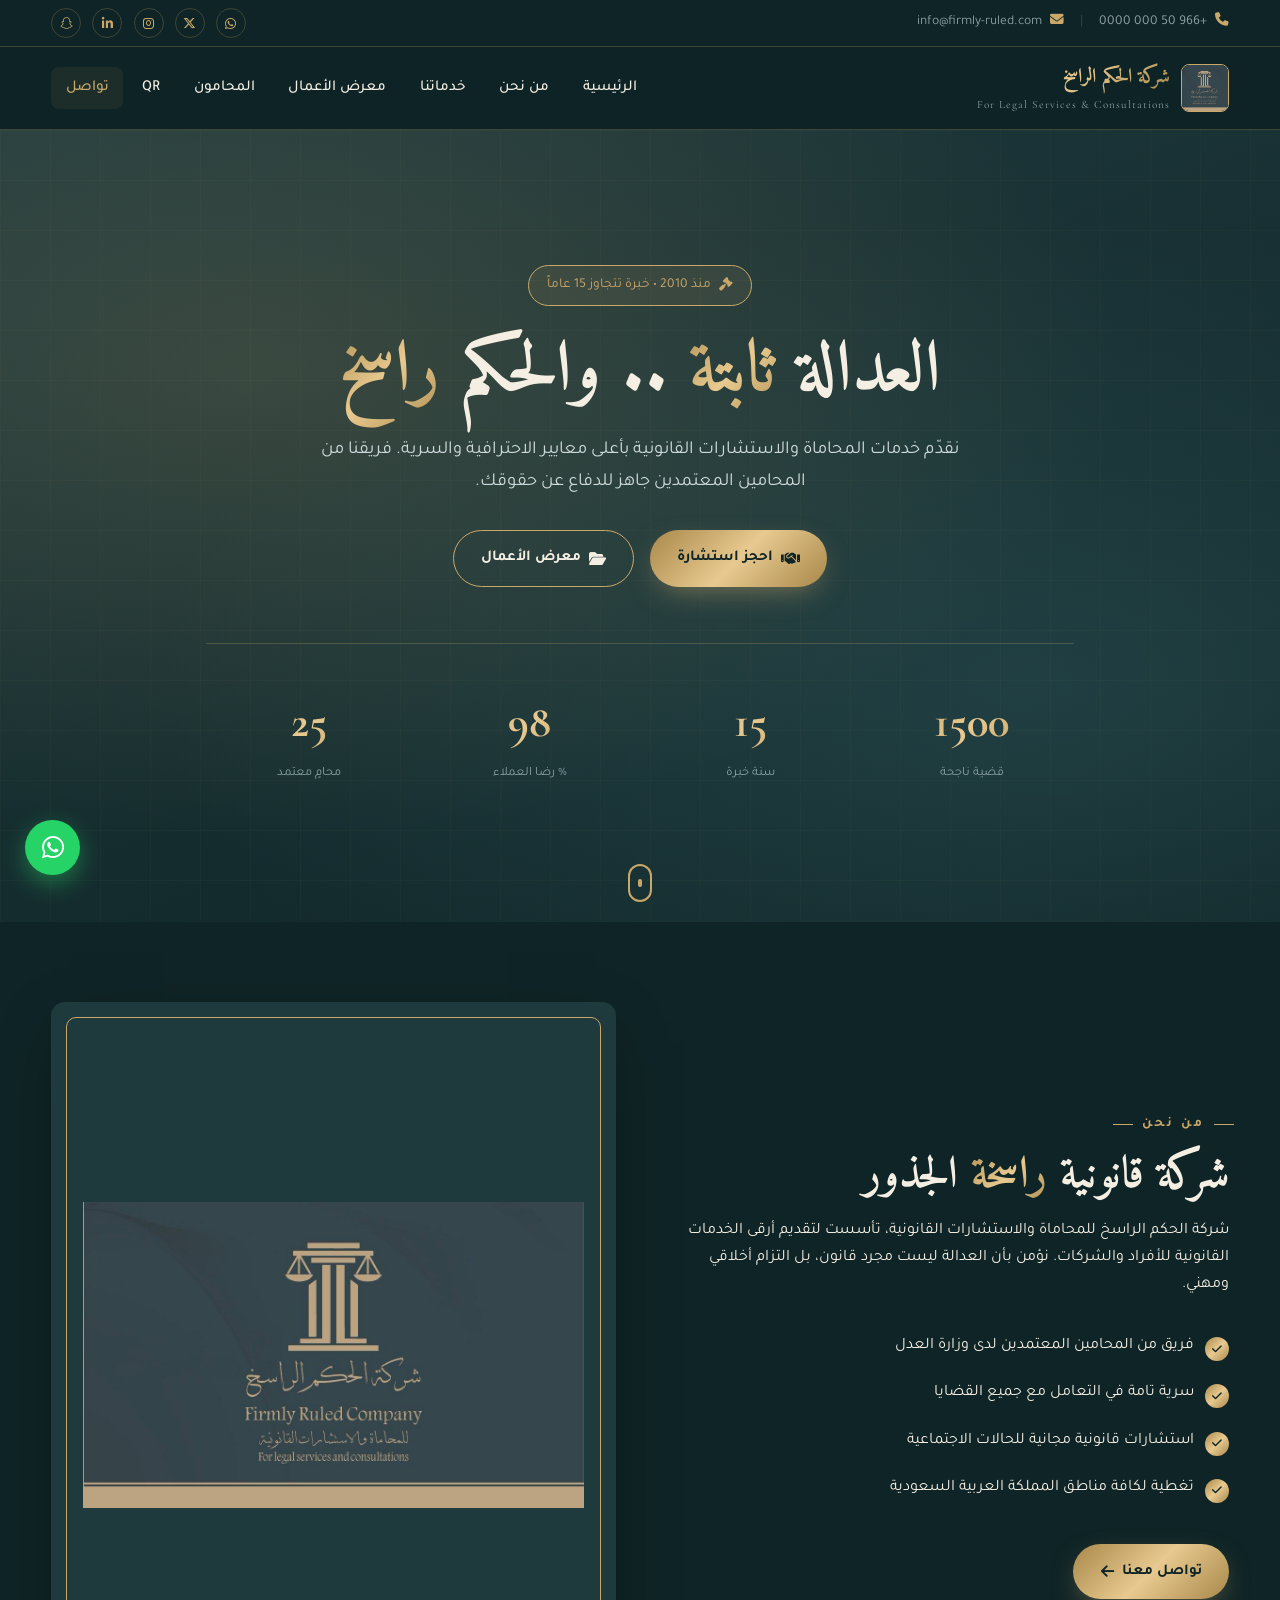
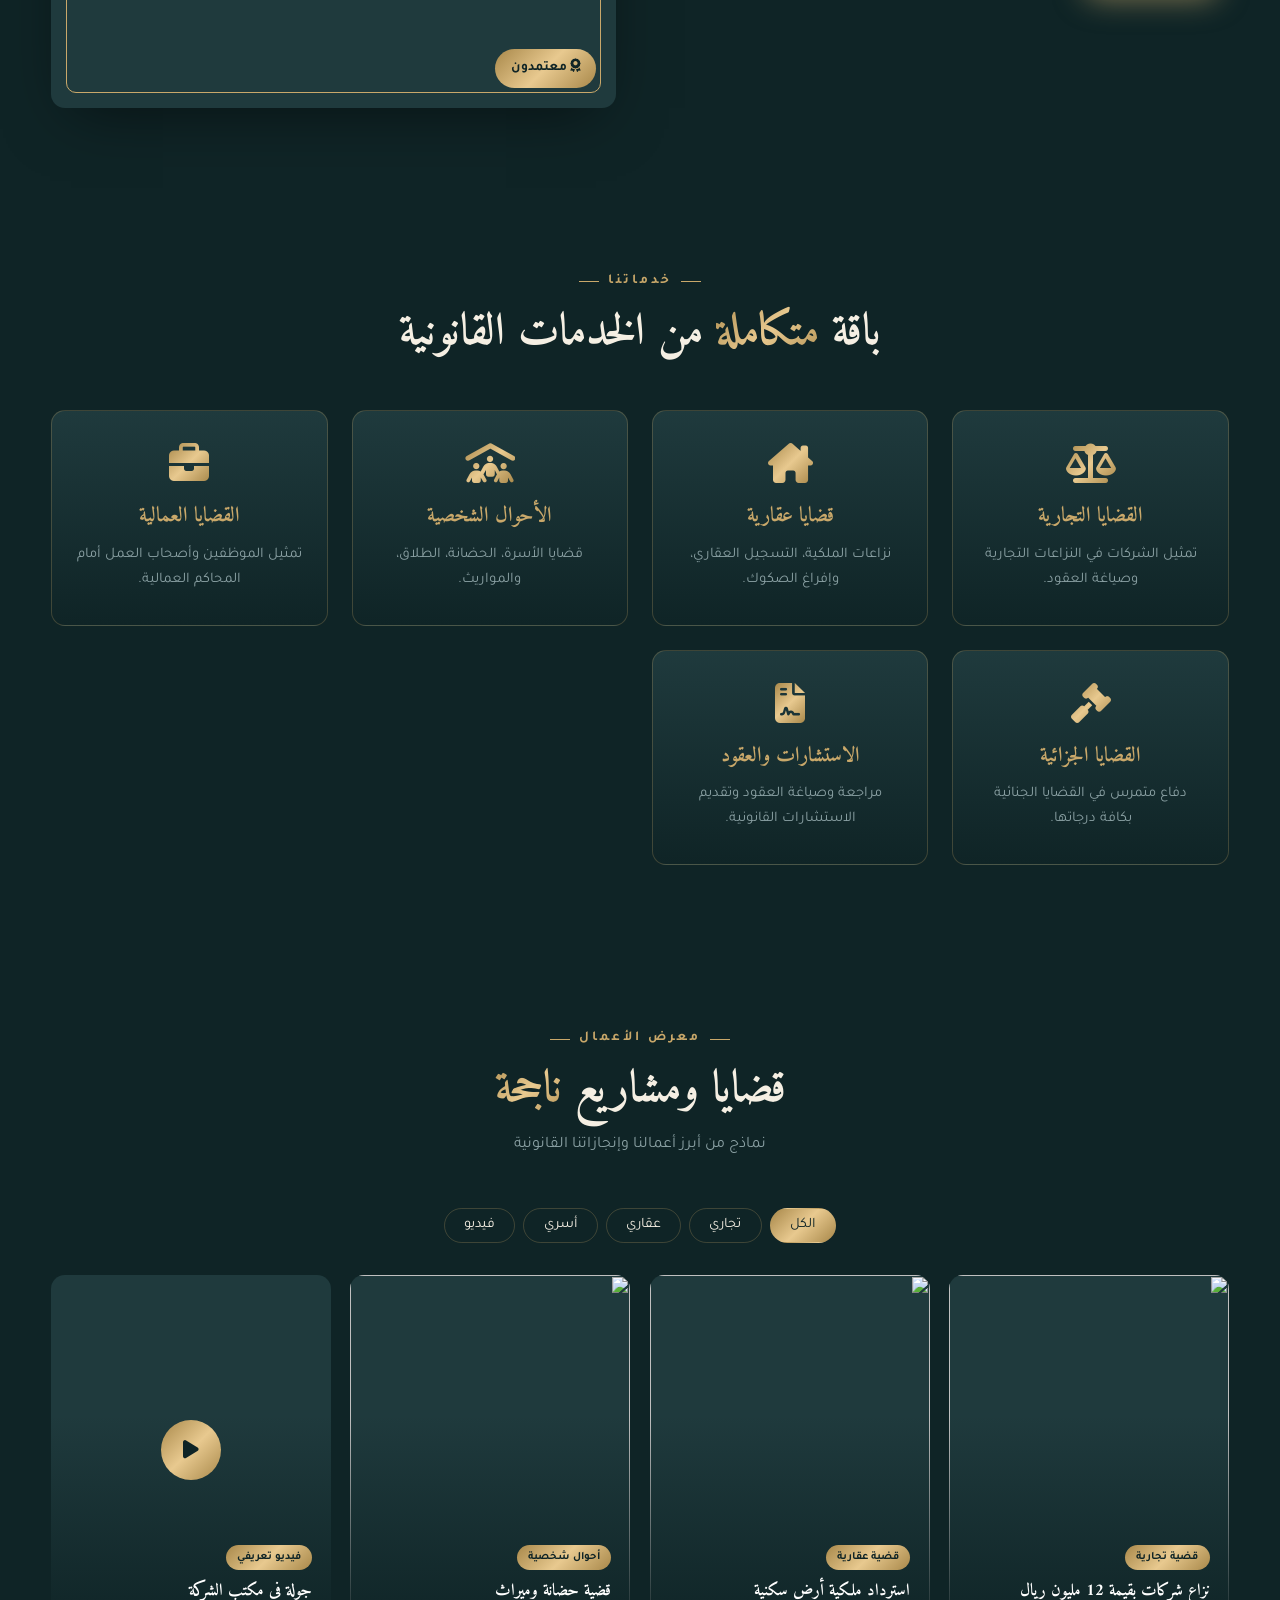
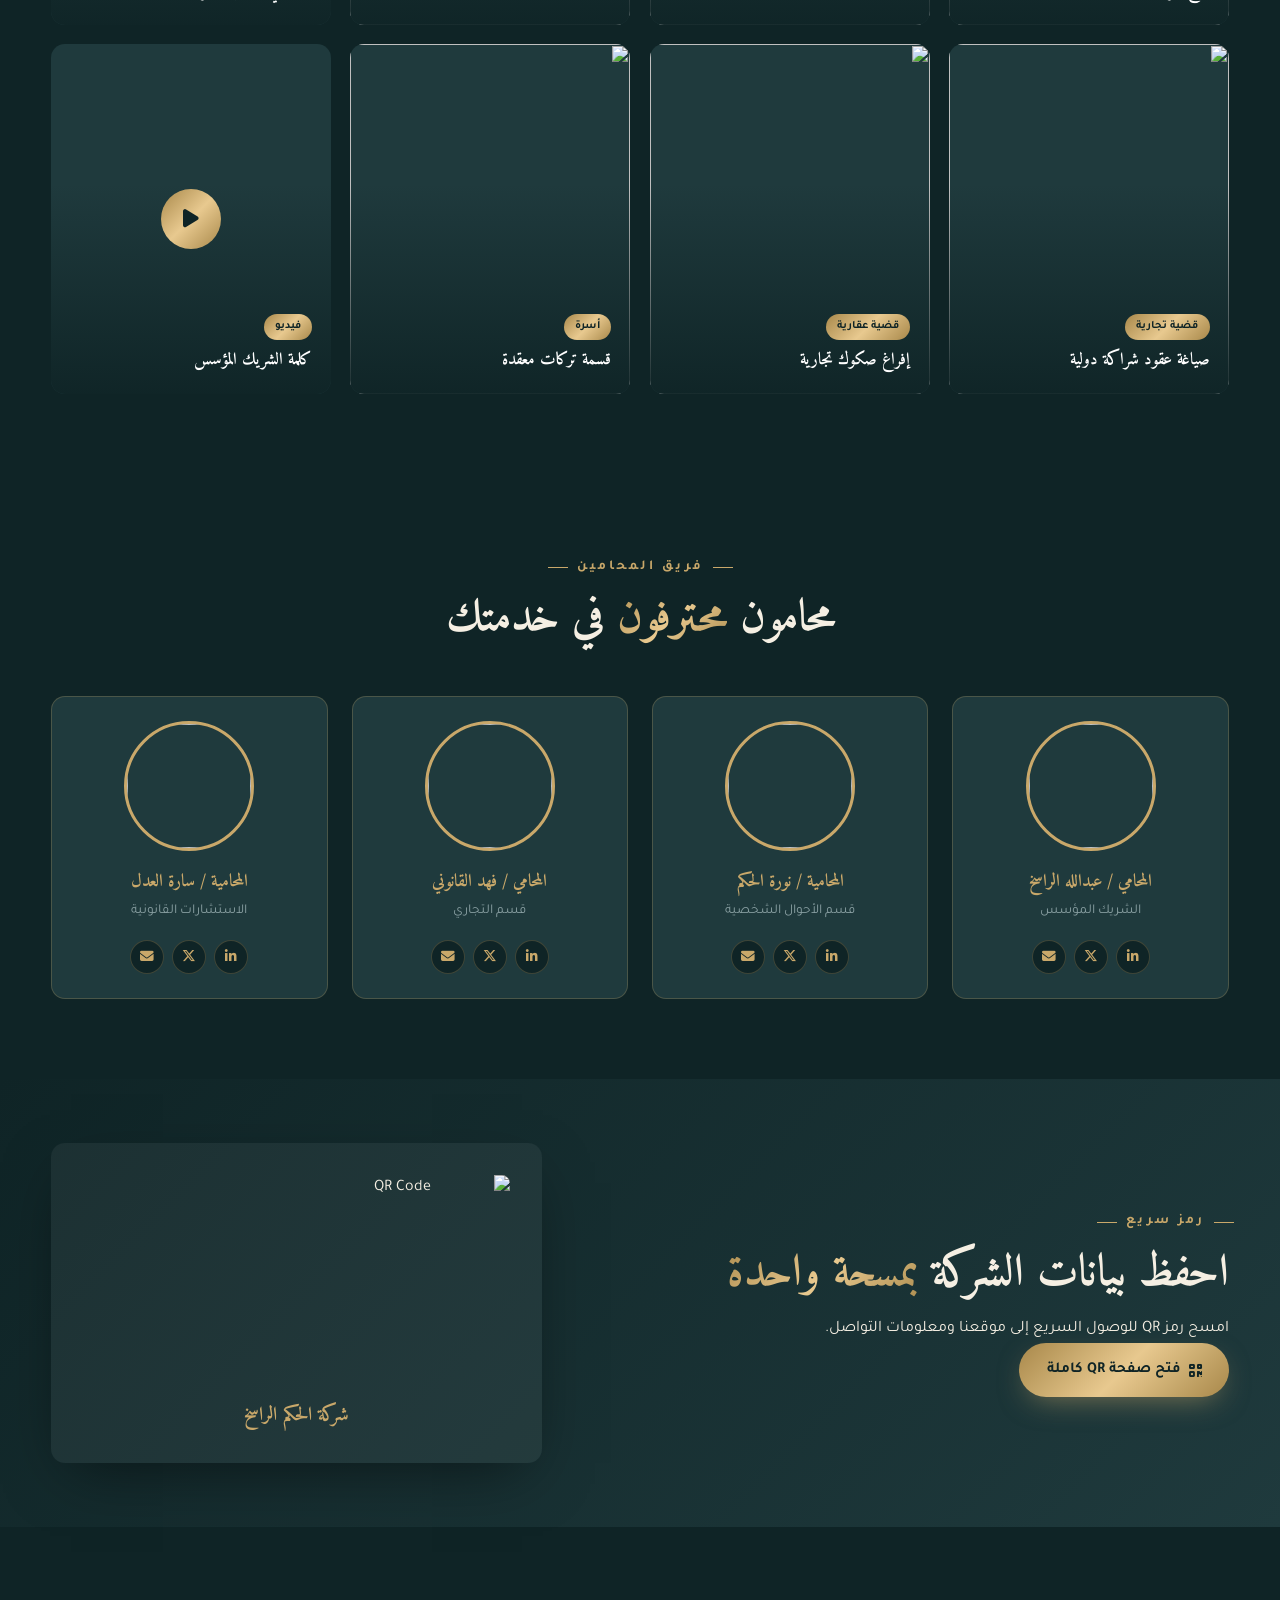
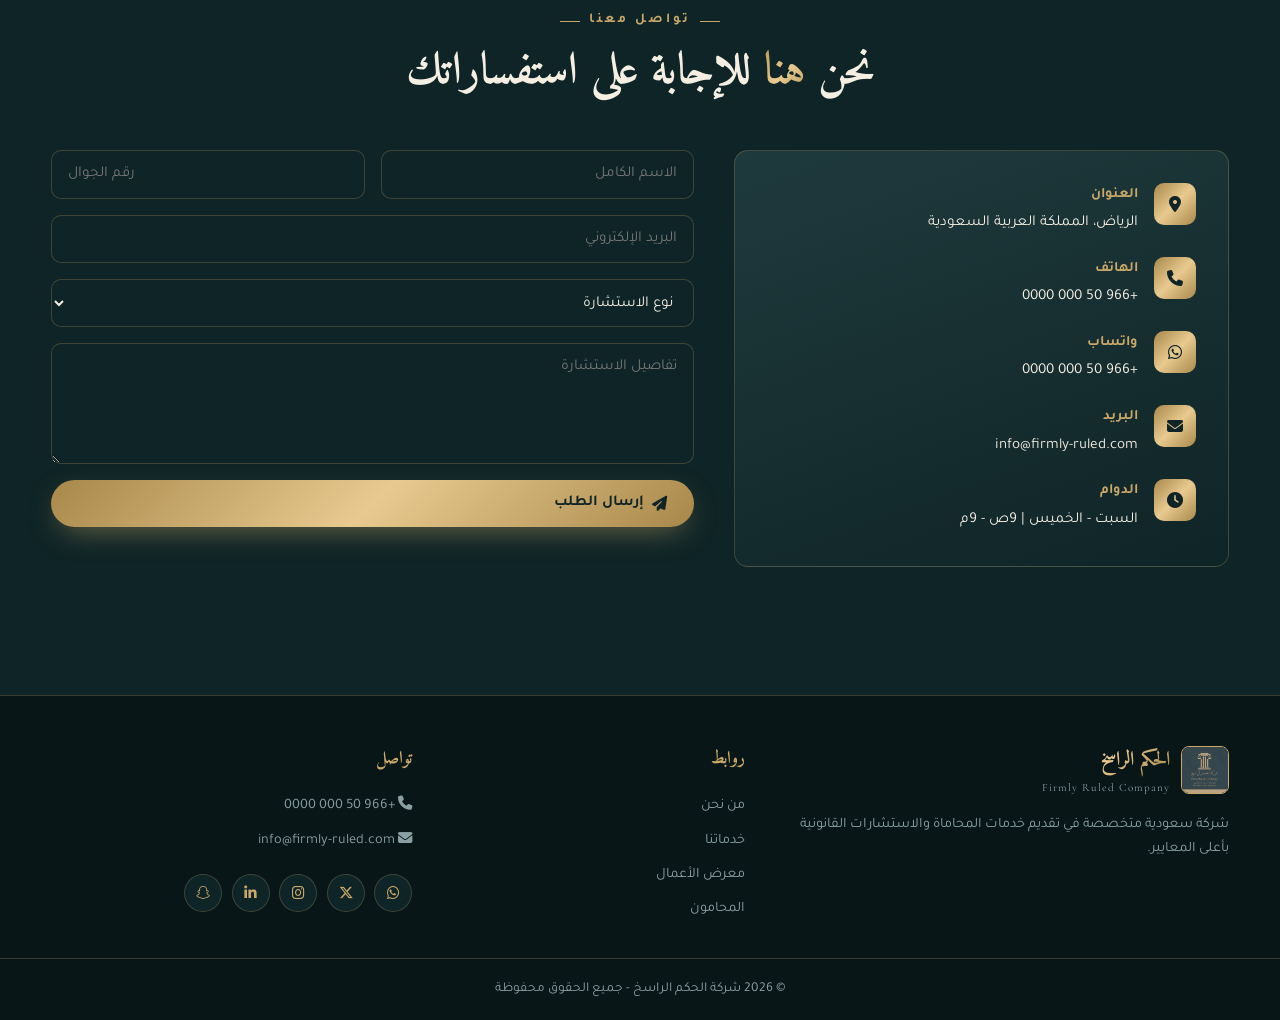
==== commit 88168874: "Update index.html" ====
--- a/index.html
+++ b/index.html
@@ -178,10 +178,13 @@
       <p>امسح رمز QR للوصول السريع إلى موقعنا ومعلومات التواصل.</p>
       <a href="qr.html" class="btn btn-gold"><i class="fa-solid fa-qrcode"></i> فتح صفحة QR كاملة</a>
     </div>
+    
     <div class="qr-card">
-      <div id="qrcode"></div>
-      <p>شركة الحكم الراسخ</p>
-    </div>
+  <a href="https://aa-codes275.github.io/portfolio_firmly-Ruled-Company/" target="_blank">
+    <img src="download.png" alt="QR Code" style="width: 200px; height: 200px; border-radius: 8px; cursor: pointer;">
+  </a>
+  <p>شركة الحكم الراسخ</p>
+</div>
   </div>
 </section>
 
@@ -254,3 +257,4 @@
 <script src="script.js"></script>
 </body>
 </html>
+
--- a/style.css
+++ b/style.css
@@ -156,14 +156,63 @@
 .tsoc a:hover{background:var(--gold);color:var(--teal-2)}
 
 /* QR */
-.qr-section{background:linear-gradient(135deg,var(--teal-2),var(--teal))}
-.qr-in{display:grid;grid-template-columns:1.3fr 1fr;gap:3rem;align-items:center}
-.qr-card{background:#fff;padding:2rem;border-radius:var(--radius);text-align:center;box-shadow:var(--shadow);position:relative}
-.qr-card::before{content:"";position:absolute;inset:-2px;background:var(--grad-gold);border-radius:calc(var(--radius) + 2px);z-index:-1}
-#qrcode{display:grid;place-items:center}
-#qrcode img,#qrcode canvas{margin:0 auto}
-.qr-card p{color:var(--teal-2);font-weight:700;margin-top:1rem;font-family:'Amiri',serif}
-
+/* تنسيق قسم الـ QR بالكامل */
+.qr-section {
+    background: linear-gradient(135deg, var(--teal-2), var(--teal));
+    padding: 4rem 0;
+}
+
+.qr-in {
+    display: grid;
+    grid-template-columns: 1.3fr 1fr;
+    gap: 3rem;
+    align-items: center;
+}
+
+/* الكرت الذي يحتوي على الكيو آر */
+.qr-card {
+    background: rgba(255, 255, 255, 0.05); /* شفافية خفيفة ليتناسب مع الخلفية */
+    padding: 2rem;
+    border-radius: var(--radius);
+    text-align: center;
+    position: relative;
+    box-shadow: var(--shadow);
+}
+
+/* الإطار الذهبي الفخم للكرت */
+.qr-card::before {
+    content: "";
+    position: absolute;
+    inset: -2px;
+    background: var(--grad-gold);
+    border-radius: calc(var(--radius) + 2px);
+    z-index: -1;
+}
+
+/* تنسيق حاوية الكيو آر لتكون واضحة وقابلة للمسح */
+#qrcode {
+    display: grid;
+    place-items: center;
+    background: #ffffff; /* خلفية بيضاء للـ QR ليتم مسحه بسهولة */
+    padding: 10px;
+    border-radius: 8px;
+    margin: 0 auto;
+    width: fit-content;
+}
+
+#qrcode img, #qrcode canvas {
+    margin: 0 auto;
+    display: block;
+}
+
+/* نص "شركة الحكم الراسخ" */
+.qr-card p {
+    color: var(--gold); /* جعلت اللون ذهبياً ليتماشى مع الهوية */
+    font-weight: 700;
+    margin-top: 1.5rem;
+    font-family: 'Amiri', serif;
+    font-size: 1.2rem;
+}
 /* CONTACT */
 .contact-grid{display:grid;grid-template-columns:1fr 1.3fr;gap:2.5rem}
 .contact-info{background:linear-gradient(160deg,var(--teal),var(--teal-2));padding:2rem;border-radius:var(--radius);border:1px solid var(--line);display:flex;flex-direction:column;gap:1.2rem}
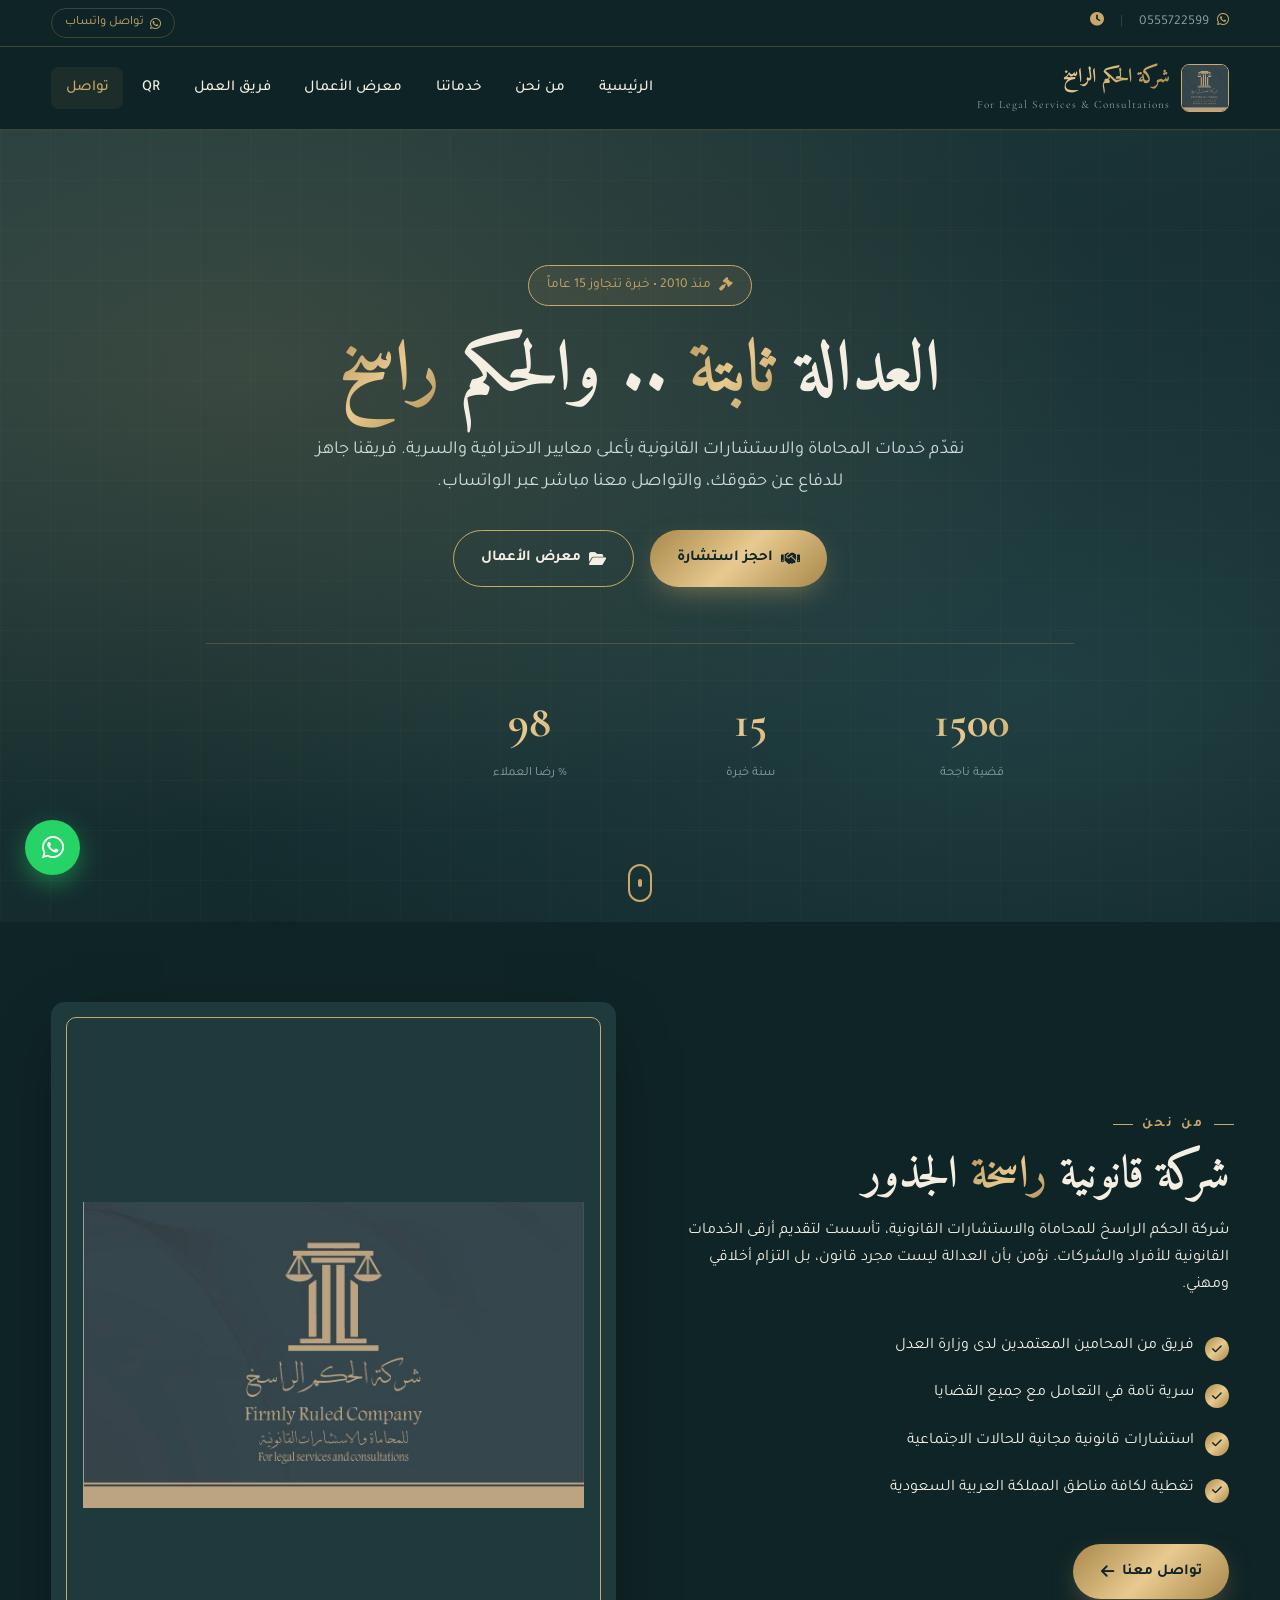
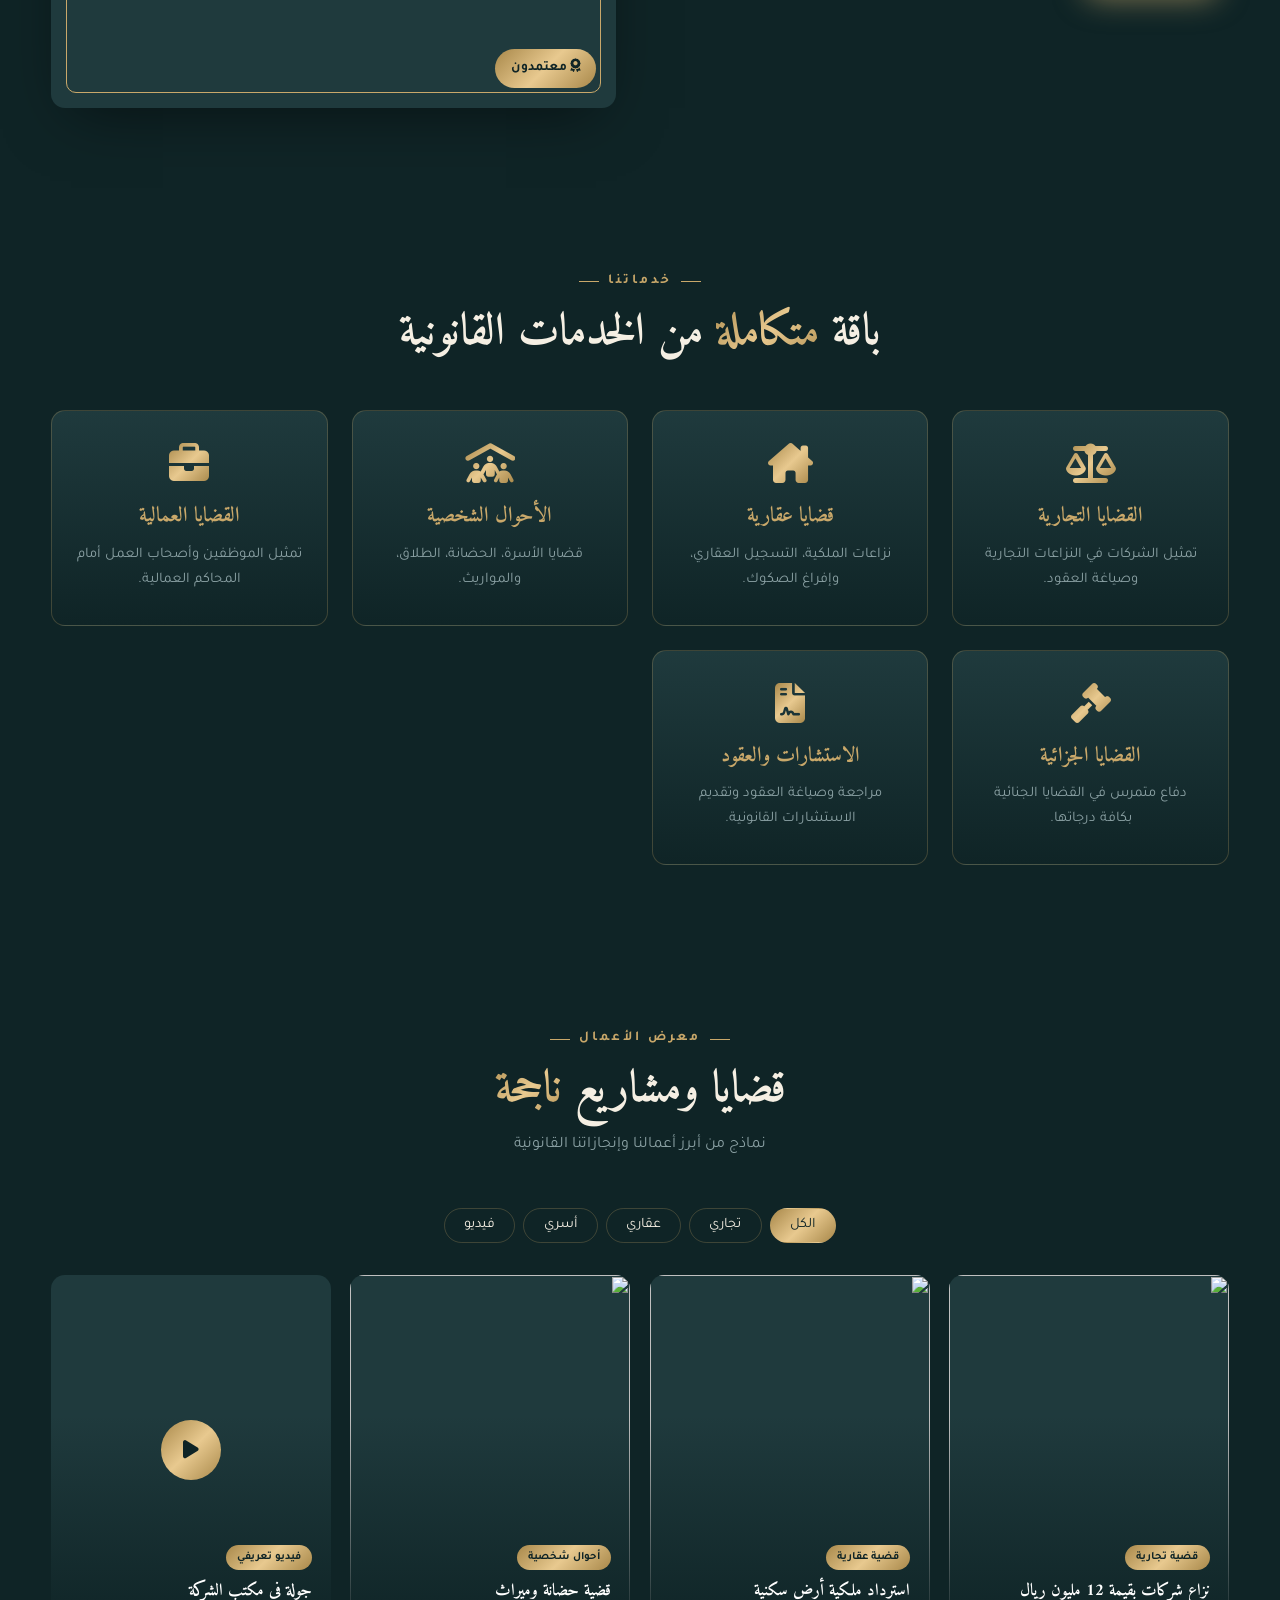
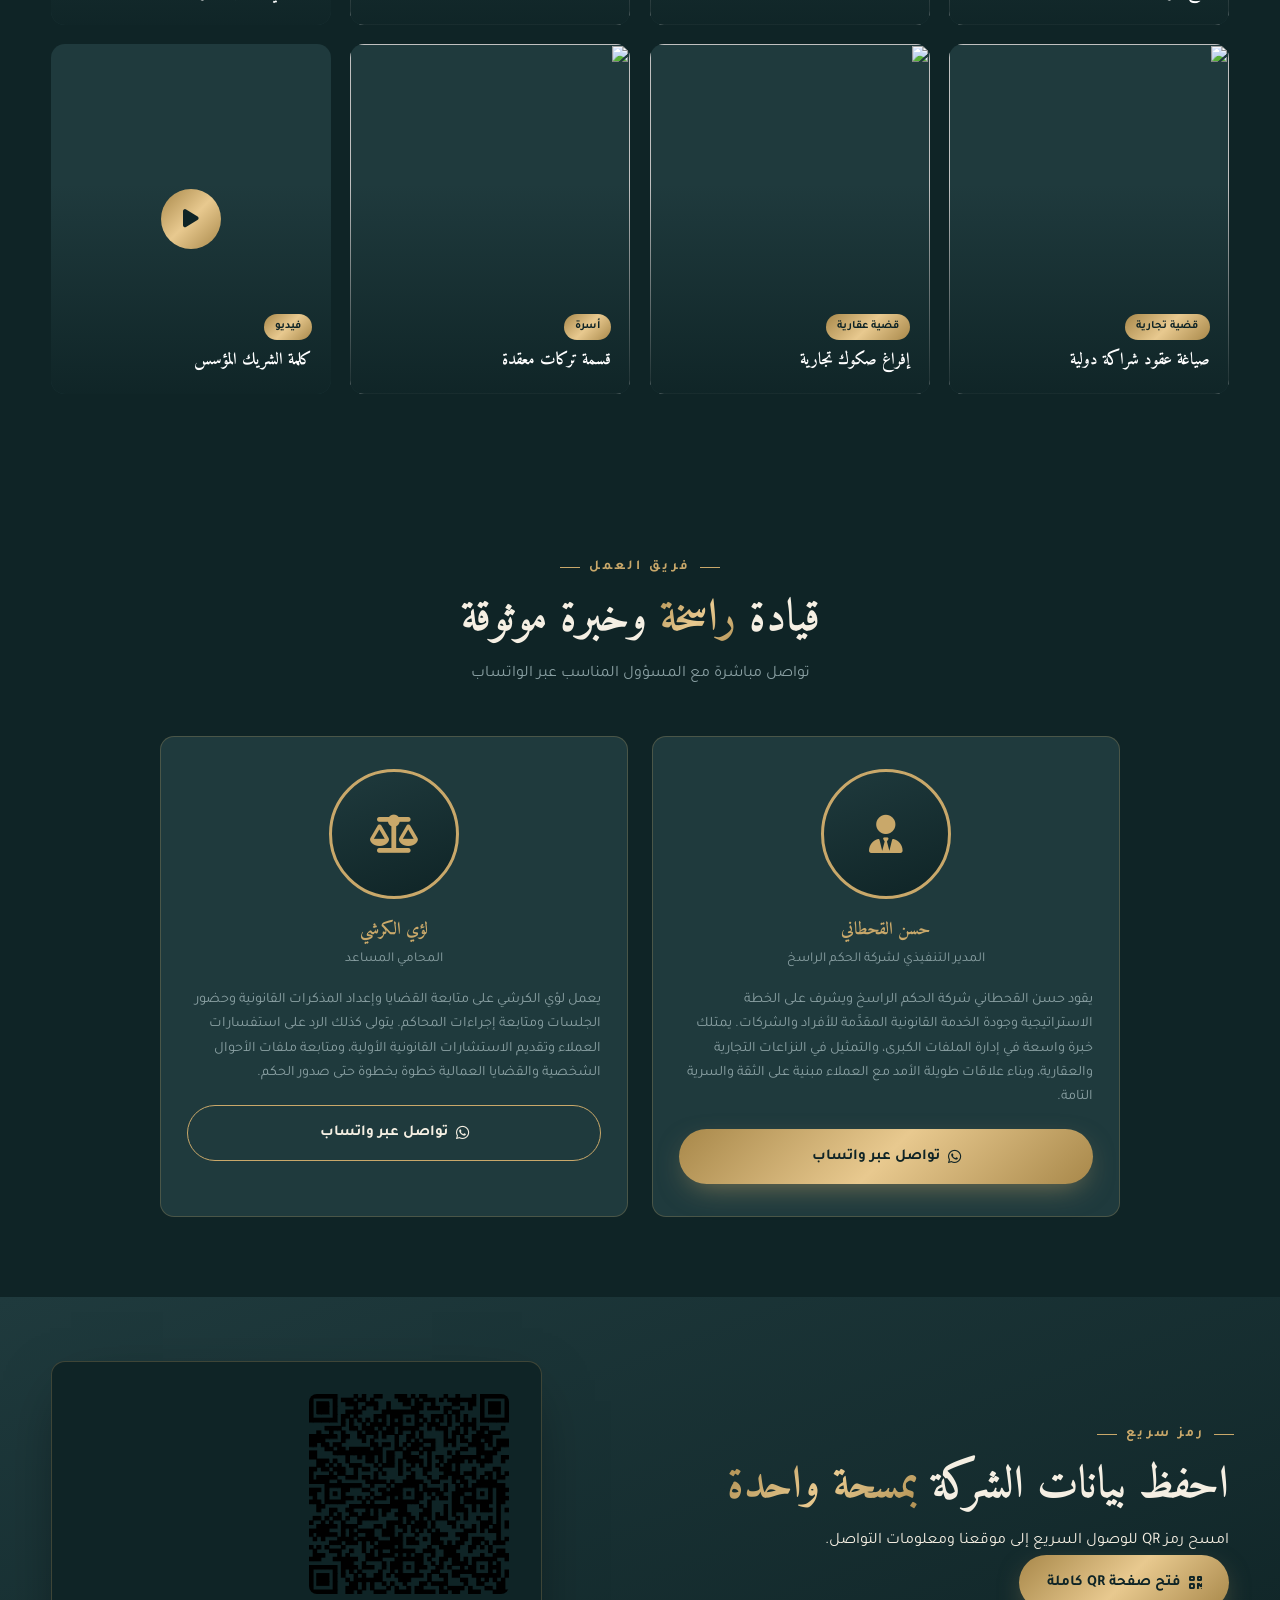
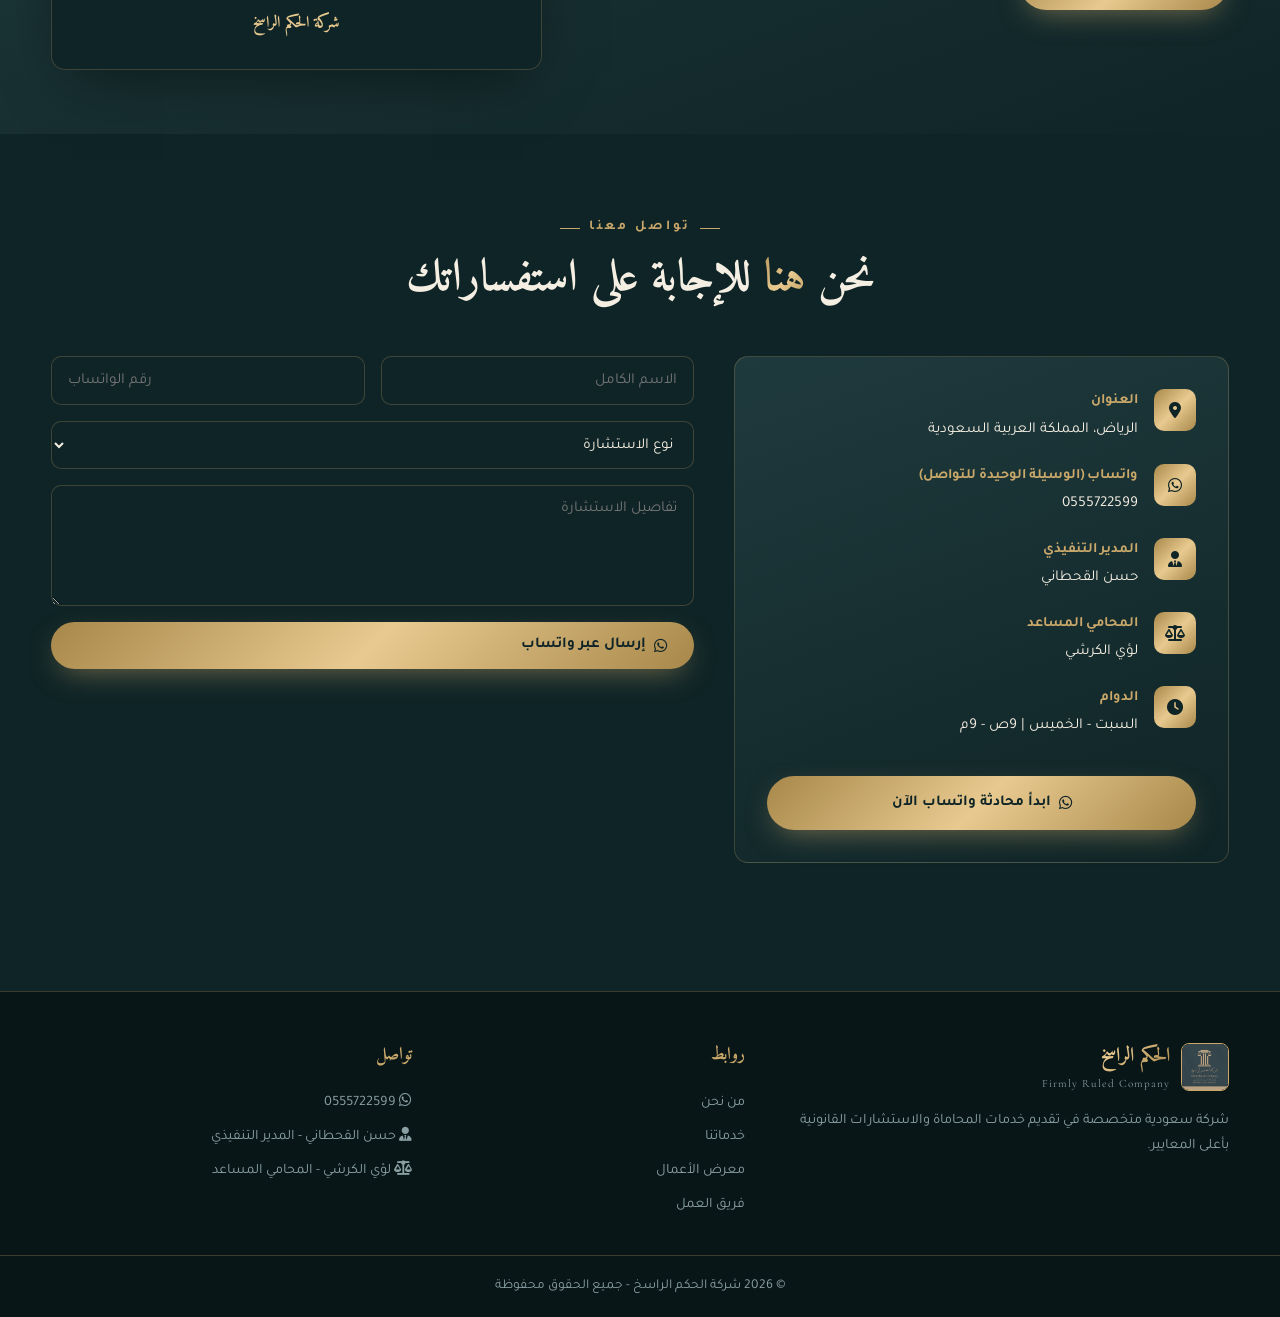
==== commit c994a450: "Add files via upload" ====
--- a/index.html
+++ b/index.html
@@ -26,16 +26,12 @@
 <div class="topbar">
   <div class="container topbar-in">
     <div class="tb-left">
-      <span><i class="fa-solid fa-phone"></i> <a href="tel:+966500000000">+966 50 000 0000</a></span>
+      <span><i class="fa-brands fa-whatsapp"></i> <a href="https://wa.me/966555722599" target="_blank">0555722599</a></span>
       <span class="tb-sep">|</span>
-      <span><i class="fa-solid fa-envelope"></i> <a href="mailto:info@firmly-ruled.com">info@firmly-ruled.com</a></span>
+      <span><i class="fa-solid fa-clock"></i> </span>
     </div>
     <div class="tb-right">
-      <a href="#" aria-label="WhatsApp"><i class="fa-brands fa-whatsapp"></i></a>
-      <a href="#" aria-label="Twitter"><i class="fa-brands fa-x-twitter"></i></a>
-      <a href="#" aria-label="Instagram"><i class="fa-brands fa-instagram"></i></a>
-      <a href="#" aria-label="LinkedIn"><i class="fa-brands fa-linkedin-in"></i></a>
-      <a href="#" aria-label="Snapchat"><i class="fa-brands fa-snapchat"></i></a>
+      <a href="https://wa.me/966555722599" target="_blank" aria-label="WhatsApp"><i class="fa-brands fa-whatsapp"></i> تواصل واتساب</a>
     </div>
   </div>
 </div>
@@ -55,7 +51,7 @@
       <a href="#about">من نحن</a>
       <a href="#services">خدماتنا</a>
       <a href="#portfolio">معرض الأعمال</a>
-      <a href="#team">المحامون</a>
+      <a href="#team">فريق العمل</a>
       <a href="#qr">QR</a>
       <a href="#contact">تواصل</a>
     </nav>
@@ -69,7 +65,7 @@
   <div class="container hero-in">
     <div class="hero-badge"><i class="fa-solid fa-gavel"></i> منذ 2010 • خبرة تتجاوز 15 عاماً</div>
     <h2 class="hero-title">العدالة <span>ثابتة</span> .. والحكم <span>راسخ</span></h2>
-    <p class="hero-sub">نقدّم خدمات المحاماة والاستشارات القانونية بأعلى معايير الاحترافية والسرية. فريقنا من المحامين المعتمدين جاهز للدفاع عن حقوقك.</p>
+    <p class="hero-sub">نقدّم خدمات المحاماة والاستشارات القانونية بأعلى معايير الاحترافية والسرية. فريقنا جاهز للدفاع عن حقوقك، والتواصل معنا مباشر عبر الواتساب.</p>
     <div class="hero-cta">
       <a href="#contact" class="btn btn-gold"><i class="fa-solid fa-handshake"></i> احجز استشارة</a>
       <a href="#portfolio" class="btn btn-ghost"><i class="fa-solid fa-folder-open"></i> معرض الأعمال</a>
@@ -78,7 +74,6 @@
       <div><strong data-count="1500">0</strong><span>قضية ناجحة</span></div>
       <div><strong data-count="15">0</strong><span>سنة خبرة</span></div>
       <div><strong data-count="98">0</strong><span>% رضا العملاء</span></div>
-      <div><strong data-count="25">0</strong><span>محامٍ معتمد</span></div>
     </div>
   </div>
   <div class="hero-scroll"><span></span></div>
@@ -157,14 +152,25 @@
 <section class="section dark" id="team">
   <div class="container">
     <div class="sec-head reveal">
-      <span class="kicker">فريق المحامين</span>
-      <h3 class="sec-title">محامون <span>محترفون</span> في خدمتك</h3>
-    </div>
-    <div class="team-grid">
-      <div class="tcard reveal"><div class="tphoto"><img src="https://i.pravatar.cc/300?img=11" alt=""></div><h5>المحامي / عبدالله الراسخ</h5><span>الشريك المؤسس</span><div class="tsoc"><a href="#"><i class="fa-brands fa-linkedin-in"></i></a><a href="#"><i class="fa-brands fa-x-twitter"></i></a><a href="#"><i class="fa-solid fa-envelope"></i></a></div></div>
-      <div class="tcard reveal"><div class="tphoto"><img src="https://i.pravatar.cc/300?img=32" alt=""></div><h5>المحامية / نورة الحكم</h5><span>قسم الأحوال الشخصية</span><div class="tsoc"><a href="#"><i class="fa-brands fa-linkedin-in"></i></a><a href="#"><i class="fa-brands fa-x-twitter"></i></a><a href="#"><i class="fa-solid fa-envelope"></i></a></div></div>
-      <div class="tcard reveal"><div class="tphoto"><img src="https://i.pravatar.cc/300?img=12" alt=""></div><h5>المحامي / فهد القانوني</h5><span>قسم التجاري</span><div class="tsoc"><a href="#"><i class="fa-brands fa-linkedin-in"></i></a><a href="#"><i class="fa-brands fa-x-twitter"></i></a><a href="#"><i class="fa-solid fa-envelope"></i></a></div></div>
-      <div class="tcard reveal"><div class="tphoto"><img src="https://i.pravatar.cc/300?img=47" alt=""></div><h5>المحامية / سارة العدل</h5><span>الاستشارات القانونية</span><div class="tsoc"><a href="#"><i class="fa-brands fa-linkedin-in"></i></a><a href="#"><i class="fa-brands fa-x-twitter"></i></a><a href="#"><i class="fa-solid fa-envelope"></i></a></div></div>
+      <span class="kicker">فريق العمل</span>
+      <h3 class="sec-title">قيادة <span>راسخة</span> وخبرة موثوقة</h3>
+      <p>تواصل مباشرة مع المسؤول المناسب عبر الواتساب</p>
+    </div>
+    <div class="team-grid team-2">
+      <div class="tcard reveal">
+        <div class="tphoto"><i class="fa-solid fa-user-tie"></i></div>
+        <h5>حسن القحطاني</h5>
+        <span>المدير التنفيذي لشركة الحكم الراسخ</span>
+        <p class="tbio">يقود حسن القحطاني شركة الحكم الراسخ ويشرف على الخطة الاستراتيجية وجودة الخدمة القانونية المقدَّمة للأفراد والشركات. يمتلك خبرة واسعة في إدارة الملفات الكبرى، والتمثيل في النزاعات التجارية والعقارية، وبناء علاقات طويلة الأمد مع العملاء مبنية على الثقة والسرية التامة.</p>
+        <a href="https://wa.me/966555722599" target="_blank" class="btn btn-gold tbtn"><i class="fa-brands fa-whatsapp"></i> تواصل عبر واتساب</a>
+      </div>
+      <div class="tcard reveal">
+        <div class="tphoto"><i class="fa-solid fa-scale-balanced"></i></div>
+        <h5>لؤي الكرشي</h5>
+        <span>المحامي المساعد</span>
+        <p class="tbio">يعمل لؤي الكرشي على متابعة القضايا وإعداد المذكرات القانونية وحضور الجلسات ومتابعة إجراءات المحاكم. يتولى كذلك الرد على استفسارات العملاء وتقديم الاستشارات القانونية الأولية، ومتابعة ملفات الأحوال الشخصية والقضايا العمالية خطوة بخطوة حتى صدور الحكم.</p>
+        <a href="https://wa.me/966555722599" target="_blank" class="btn btn-ghost tbtn"><i class="fa-brands fa-whatsapp"></i> تواصل عبر واتساب</a>
+      </div>
     </div>
   </div>
 </section>
@@ -198,17 +204,17 @@
     <div class="contact-grid">
       <div class="contact-info reveal">
         <div class="ci-item"><i class="fa-solid fa-location-dot"></i><div><strong>العنوان</strong><span>الرياض، المملكة العربية السعودية</span></div></div>
-        <div class="ci-item"><i class="fa-solid fa-phone"></i><div><strong>الهاتف</strong><a href="tel:+966500000000">+966 50 000 0000</a></div></div>
-        <div class="ci-item"><i class="fa-brands fa-whatsapp"></i><div><strong>واتساب</strong><a href="https://wa.me/966500000000">+966 50 000 0000</a></div></div>
-        <div class="ci-item"><i class="fa-solid fa-envelope"></i><div><strong>البريد</strong><a href="mailto:info@firmly-ruled.com">info@firmly-ruled.com</a></div></div>
+        <div class="ci-item"><i class="fa-brands fa-whatsapp"></i><div><strong>واتساب (الوسيلة الوحيدة للتواصل)</strong><a href="https://wa.me/966555722599" target="_blank">0555722599</a></div></div>
+        <div class="ci-item"><i class="fa-solid fa-user-tie"></i><div><strong>المدير التنفيذي</strong><span>حسن القحطاني</span></div></div>
+        <div class="ci-item"><i class="fa-solid fa-scale-balanced"></i><div><strong>المحامي المساعد</strong><span>لؤي الكرشي</span></div></div>
         <div class="ci-item"><i class="fa-solid fa-clock"></i><div><strong>الدوام</strong><span>السبت - الخميس | 9ص - 9م</span></div></div>
+        <a href="https://wa.me/966555722599" target="_blank" class="btn btn-gold wa-big"><i class="fa-brands fa-whatsapp"></i> ابدأ محادثة واتساب الآن</a>
       </div>
       <form class="contact-form reveal" id="contactForm">
-        <div class="row"><input type="text" placeholder="الاسم الكامل" required><input type="tel" placeholder="رقم الجوال" required></div>
-        <input type="email" placeholder="البريد الإلكتروني" required>
+        <div class="row"><input type="text" placeholder="الاسم الكامل" required><input type="tel" placeholder="رقم الواتساب" required></div>
         <select required><option value="">نوع الاستشارة</option><option>تجاري</option><option>عقاري</option><option>أحوال شخصية</option><option>عمالي</option><option>أخرى</option></select>
         <textarea rows="5" placeholder="تفاصيل الاستشارة" required></textarea>
-        <button type="submit" class="btn btn-gold"><i class="fa-solid fa-paper-plane"></i> إرسال الطلب</button>
+        <button type="submit" class="btn btn-gold"><i class="fa-brands fa-whatsapp"></i> إرسال عبر واتساب</button>
         <div class="form-msg" id="formMsg"></div>
       </form>
     </div>
@@ -230,25 +236,19 @@
       <a href="#about">من نحن</a>
       <a href="#services">خدماتنا</a>
       <a href="#portfolio">معرض الأعمال</a>
-      <a href="#team">المحامون</a>
+      <a href="#team">فريق العمل</a>
     </div>
     <div>
       <h6>تواصل</h6>
-      <a href="tel:+966500000000"><i class="fa-solid fa-phone"></i> +966 50 000 0000</a>
-      <a href="mailto:info@firmly-ruled.com"><i class="fa-solid fa-envelope"></i> info@firmly-ruled.com</a>
-      <div class="fsoc">
-        <a href="#"><i class="fa-brands fa-whatsapp"></i></a>
-        <a href="#"><i class="fa-brands fa-x-twitter"></i></a>
-        <a href="#"><i class="fa-brands fa-instagram"></i></a>
-        <a href="#"><i class="fa-brands fa-linkedin-in"></i></a>
-        <a href="#"><i class="fa-brands fa-snapchat"></i></a>
-      </div>
+      <a href="https://wa.me/966555722599" target="_blank"><i class="fa-brands fa-whatsapp"></i> 0555722599</a>
+      <a href="#team"><i class="fa-solid fa-user-tie"></i> حسن القحطاني - المدير التنفيذي</a>
+      <a href="#team"><i class="fa-solid fa-scale-balanced"></i> لؤي الكرشي - المحامي المساعد</a>
     </div>
   </div>
   <div class="copy">© 2026 شركة الحكم الراسخ - جميع الحقوق محفوظة</div>
 </footer>
 
-<a href="https://wa.me/966500000000" class="wa-float" aria-label="واتساب"><i class="fa-brands fa-whatsapp"></i></a>
+<a href="https://wa.me/966555722599" target="_blank" class="wa-float" aria-label="واتساب"><i class="fa-brands fa-whatsapp"></i></a>
 
 <!-- Lightbox -->
 <div class="lightbox" id="lightbox"><span class="lb-close">&times;</span><div class="lb-content" id="lbContent"></div></div>
@@ -257,4 +257,3 @@
 <script src="script.js"></script>
 </body>
 </html>
-
--- a/style.css
+++ b/style.css
@@ -156,9 +156,8 @@
 .tsoc a:hover{background:var(--gold);color:var(--teal-2)}
 
 /* QR */
-/* تنسيق قسم الـ QR بالكامل */
 .qr-section {
-    background: linear-gradient(135deg, var(--teal-2), var(--teal));
+    background: var(--grad-teal);
     padding: 4rem 0;
 }
 
@@ -169,31 +168,29 @@
     align-items: center;
 }
 
-/* الكرت الذي يحتوي على الكيو آر */
 .qr-card {
-    background: rgba(255, 255, 255, 0.05); /* شفافية خفيفة ليتناسب مع الخلفية */
+    background: var(--teal-2); /* لون رصاصي/تركوازي غامق من ألوانك */
     padding: 2rem;
     border-radius: var(--radius);
     text-align: center;
     position: relative;
+    border: 1px solid var(--line);
     box-shadow: var(--shadow);
 }
 
-/* الإطار الذهبي الفخم للكرت */
 .qr-card::before {
     content: "";
     position: absolute;
     inset: -2px;
-    background: var(--grad-gold);
+    background: var(--grad-gold); /* الإطار الذهبي الفخم */
     border-radius: calc(var(--radius) + 2px);
     z-index: -1;
 }
 
-/* تنسيق حاوية الكيو آر لتكون واضحة وقابلة للمسح */
 #qrcode {
     display: grid;
     place-items: center;
-    background: #ffffff; /* خلفية بيضاء للـ QR ليتم مسحه بسهولة */
+    background: #ffffff; /* الخلفية البيضاء للـ QR لضمان عمل المسح */
     padding: 10px;
     border-radius: 8px;
     margin: 0 auto;
@@ -205,14 +202,20 @@
     display: block;
 }
 
-/* نص "شركة الحكم الراسخ" */
 .qr-card p {
-    color: var(--gold); /* جعلت اللون ذهبياً ليتماشى مع الهوية */
+    color: var(--gold-2); /* لون ذهبي فاتح للنص ليكون واضحاً */
     font-weight: 700;
-    margin-top: 1.5rem;
+    margin-top: 1rem;
     font-family: 'Amiri', serif;
-    font-size: 1.2rem;
-}
+}
+#qrcode-link {
+    cursor: pointer;
+    transition: transform 0.3s ease;
+}
+#qrcode-link:hover {
+    transform: scale(1.05); /* حركة خفيفة عند الوقوف عليه */
+}
+
 /* CONTACT */
 .contact-grid{display:grid;grid-template-columns:1fr 1.3fr;gap:2.5rem}
 .contact-info{background:linear-gradient(160deg,var(--teal),var(--teal-2));padding:2rem;border-radius:var(--radius);border:1px solid var(--line);display:flex;flex-direction:column;gap:1.2rem}
@@ -305,3 +308,13 @@
 @media (hover:none){
   .pcard:hover img,.pcard:hover video,.service-card:hover,.tcard:hover{transform:none}
 }
+
+/* === TEAM v2 (المدير التنفيذي + المحامي المساعد) === */
+.team-2{grid-template-columns:repeat(auto-fit,minmax(320px,1fr));max-width:960px;margin-inline:auto}
+.team-2 .tcard{padding:2rem 1.6rem}
+.team-2 .tphoto{display:grid;place-items:center;background:var(--grad-teal);color:var(--gold);font-size:2.4rem}
+.tbio{color:var(--muted);font-size:.9rem;text-align:start;margin-bottom:1.2rem}
+.tbtn{width:100%;justify-content:center}
+.wa-big{margin-top:1rem;justify-content:center}
+.tb-right a{width:auto;border-radius:999px;padding:.15rem .8rem;gap:.4rem;display:inline-flex;align-items:center;font-size:.8rem}
+@media(max-width:600px){.team-grid.team-2{grid-template-columns:1fr}.team-2 .tphoto{width:90px;height:90px;font-size:1.8rem}}
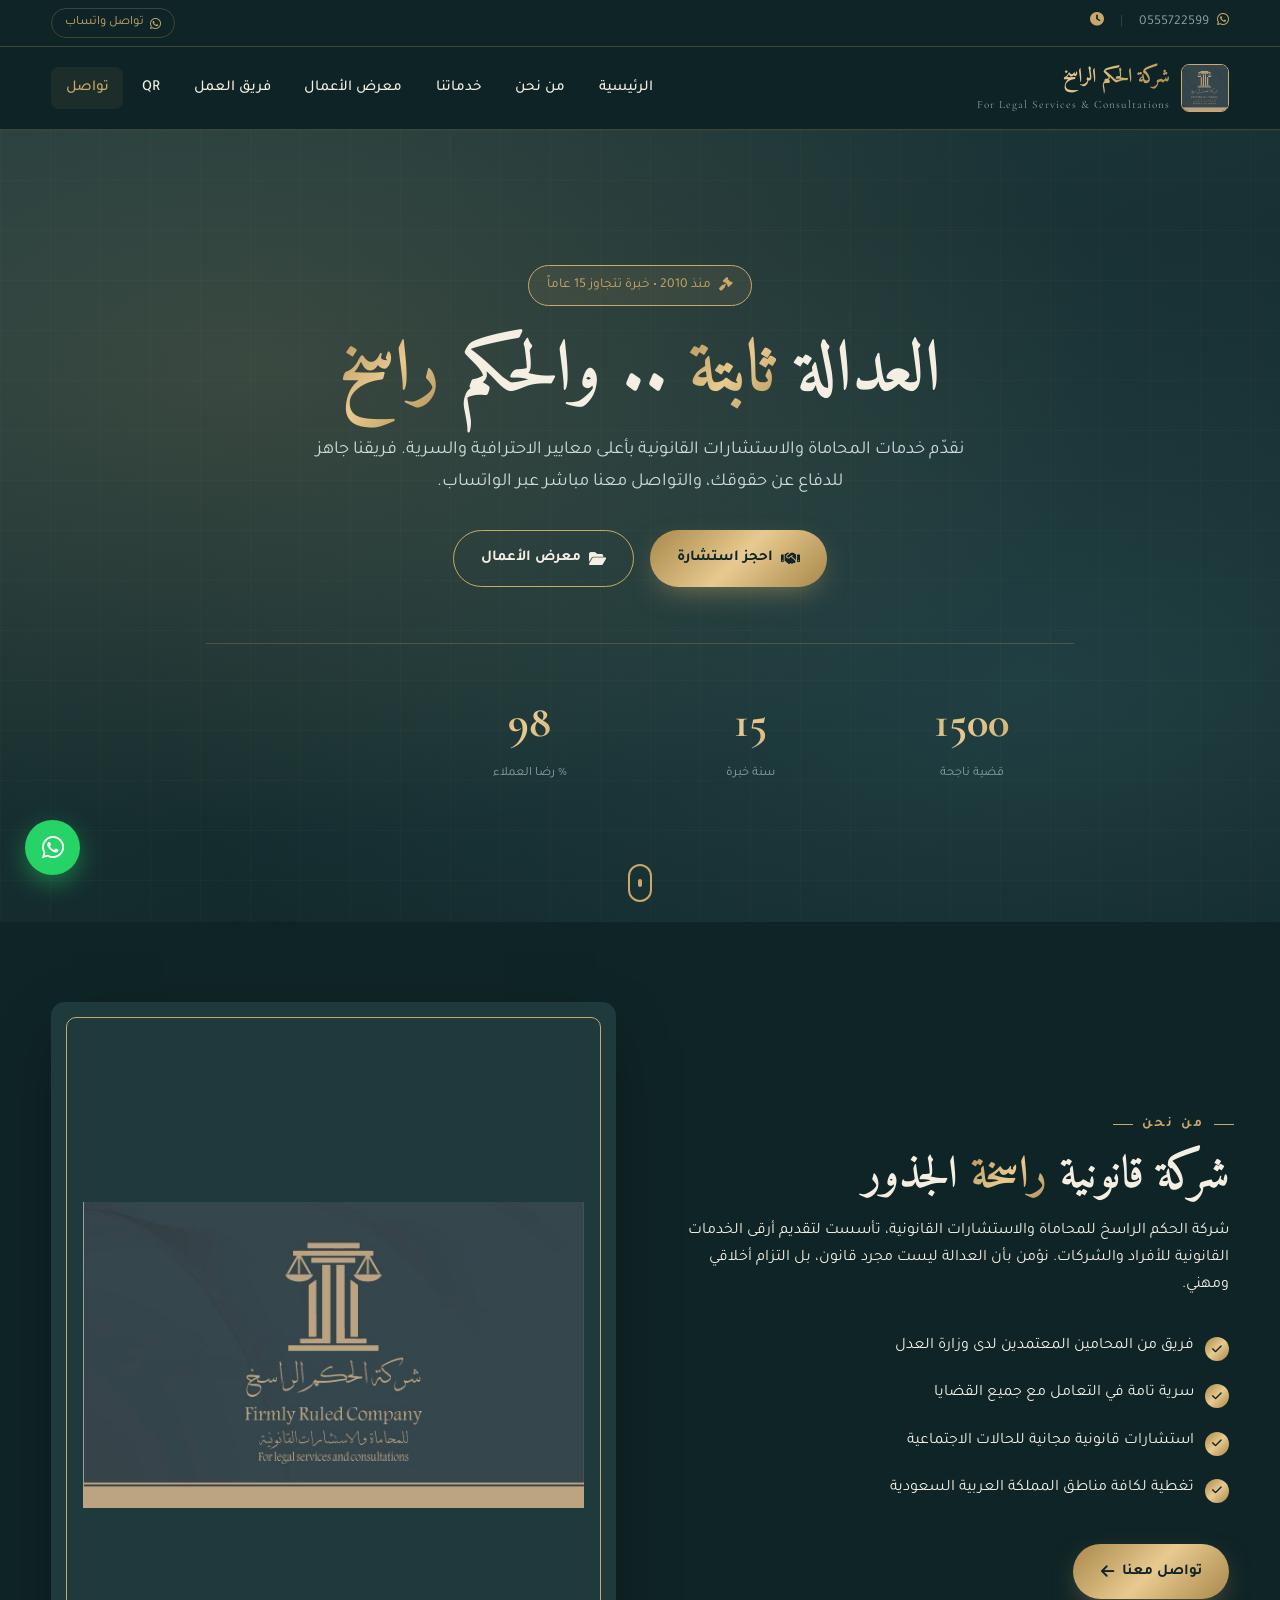
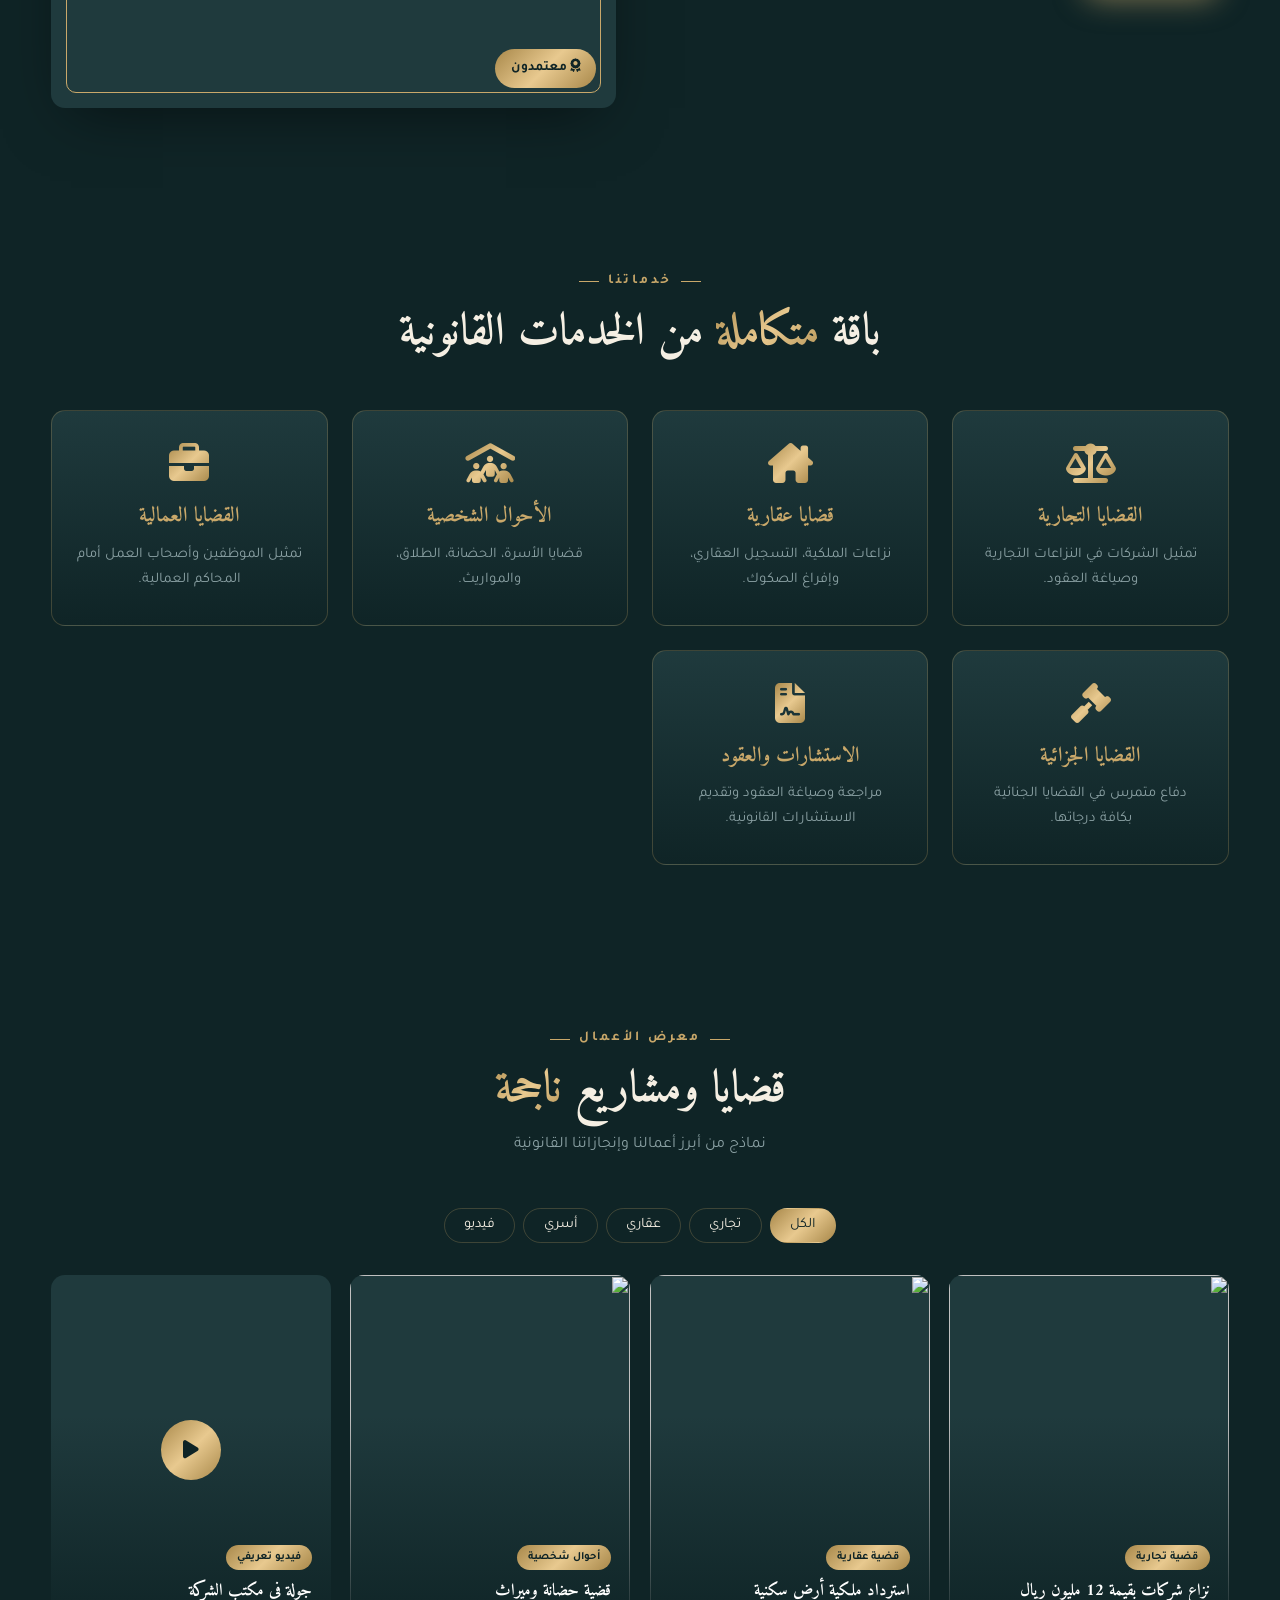
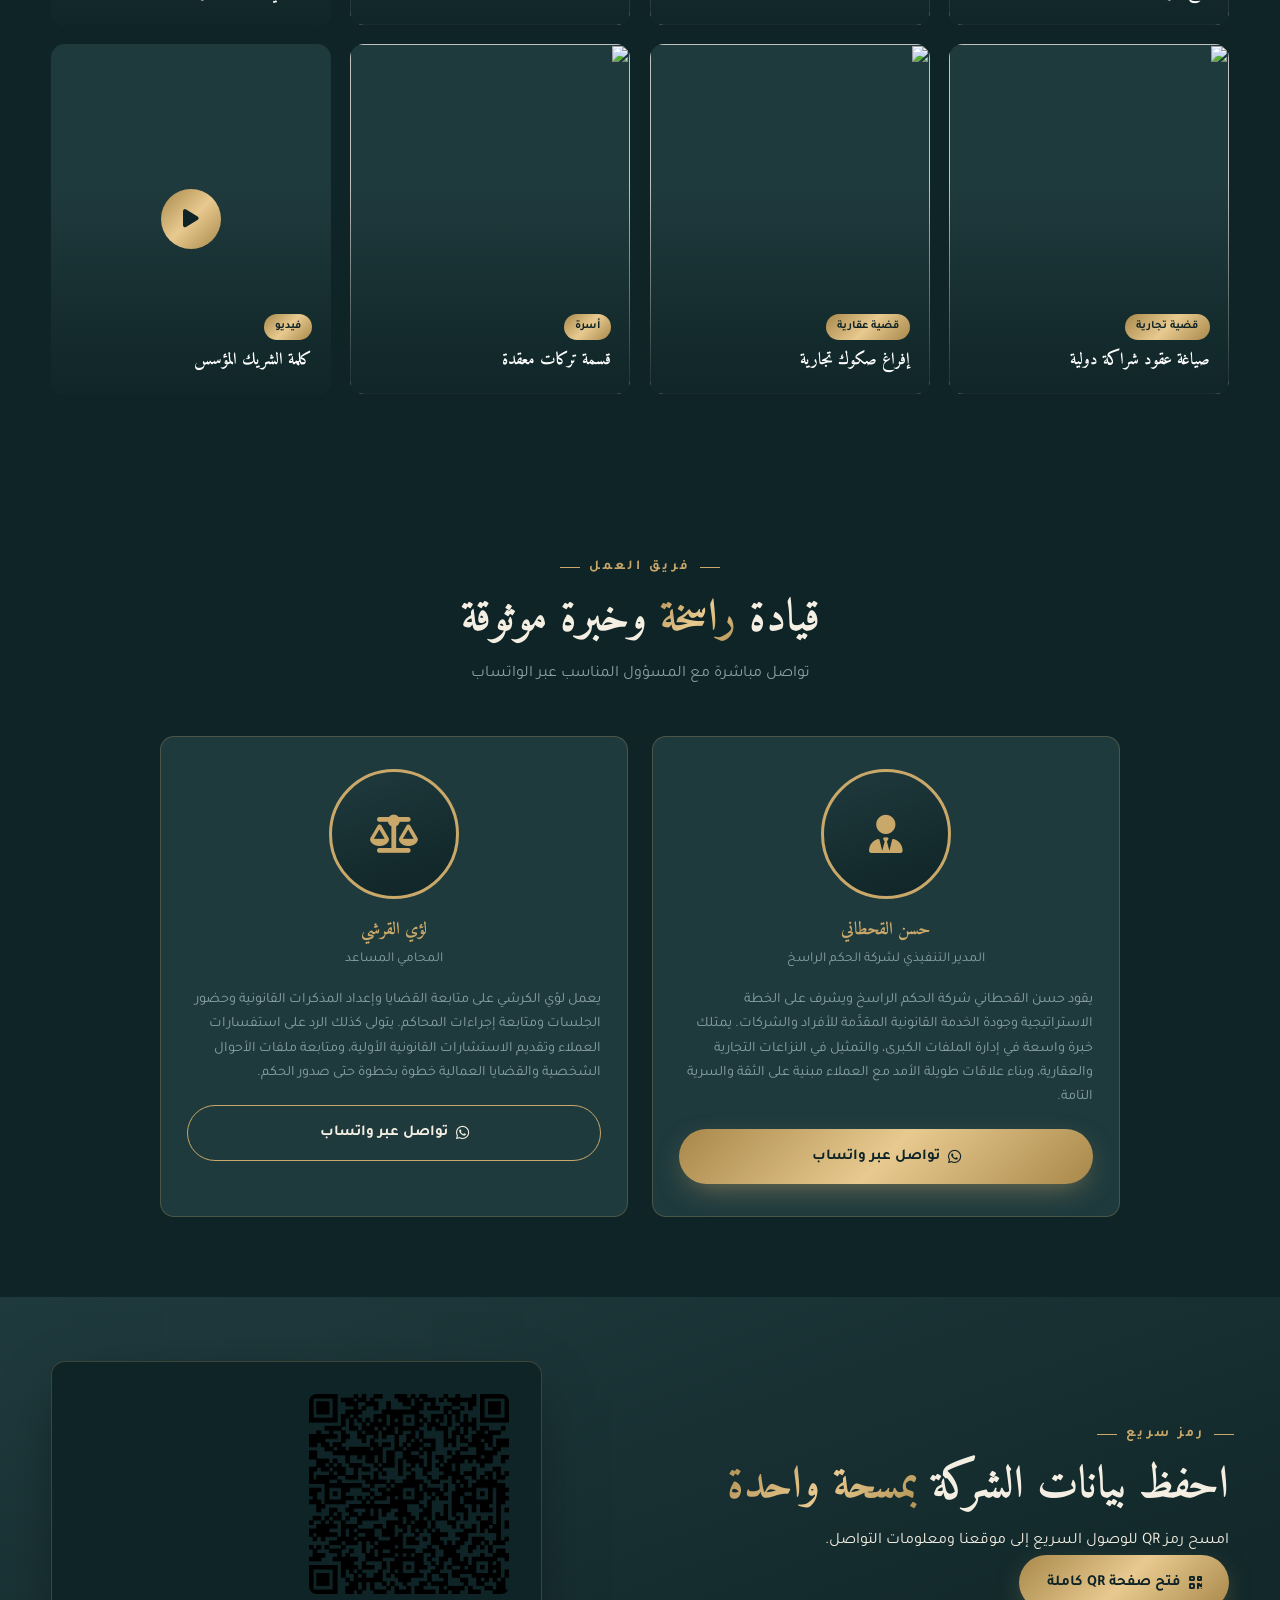
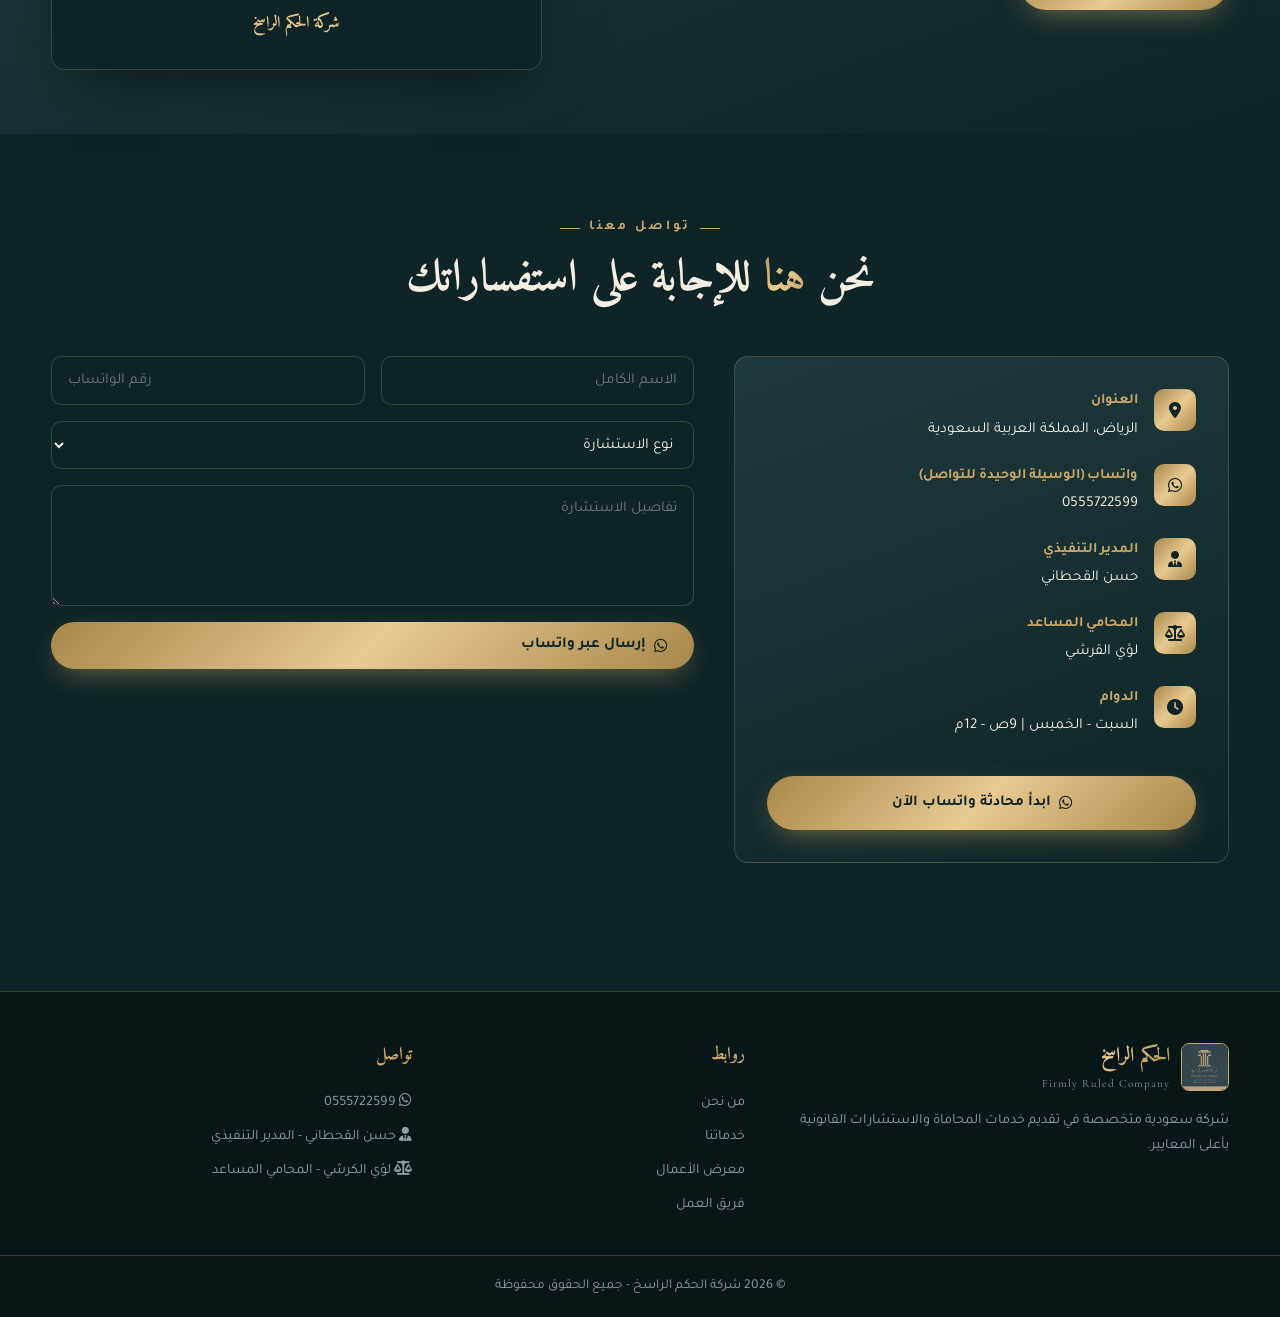
==== commit db85959b: "Update index.html" ====
--- a/index.html
+++ b/index.html
@@ -166,7 +166,7 @@
       </div>
       <div class="tcard reveal">
         <div class="tphoto"><i class="fa-solid fa-scale-balanced"></i></div>
-        <h5>لؤي الكرشي</h5>
+        <h5>لؤي القرشي</h5>
         <span>المحامي المساعد</span>
         <p class="tbio">يعمل لؤي الكرشي على متابعة القضايا وإعداد المذكرات القانونية وحضور الجلسات ومتابعة إجراءات المحاكم. يتولى كذلك الرد على استفسارات العملاء وتقديم الاستشارات القانونية الأولية، ومتابعة ملفات الأحوال الشخصية والقضايا العمالية خطوة بخطوة حتى صدور الحكم.</p>
         <a href="https://wa.me/966555722599" target="_blank" class="btn btn-ghost tbtn"><i class="fa-brands fa-whatsapp"></i> تواصل عبر واتساب</a>
@@ -206,8 +206,8 @@
         <div class="ci-item"><i class="fa-solid fa-location-dot"></i><div><strong>العنوان</strong><span>الرياض، المملكة العربية السعودية</span></div></div>
         <div class="ci-item"><i class="fa-brands fa-whatsapp"></i><div><strong>واتساب (الوسيلة الوحيدة للتواصل)</strong><a href="https://wa.me/966555722599" target="_blank">0555722599</a></div></div>
         <div class="ci-item"><i class="fa-solid fa-user-tie"></i><div><strong>المدير التنفيذي</strong><span>حسن القحطاني</span></div></div>
-        <div class="ci-item"><i class="fa-solid fa-scale-balanced"></i><div><strong>المحامي المساعد</strong><span>لؤي الكرشي</span></div></div>
-        <div class="ci-item"><i class="fa-solid fa-clock"></i><div><strong>الدوام</strong><span>السبت - الخميس | 9ص - 9م</span></div></div>
+        <div class="ci-item"><i class="fa-solid fa-scale-balanced"></i><div><strong>المحامي المساعد</strong><span>لؤي القرشي</span></div></div>
+        <div class="ci-item"><i class="fa-solid fa-clock"></i><div><strong>الدوام</strong><span>السبت - الخميس | 9ص - 12م</span></div></div>
         <a href="https://wa.me/966555722599" target="_blank" class="btn btn-gold wa-big"><i class="fa-brands fa-whatsapp"></i> ابدأ محادثة واتساب الآن</a>
       </div>
       <form class="contact-form reveal" id="contactForm">
@@ -257,3 +257,4 @@
 <script src="script.js"></script>
 </body>
 </html>
+
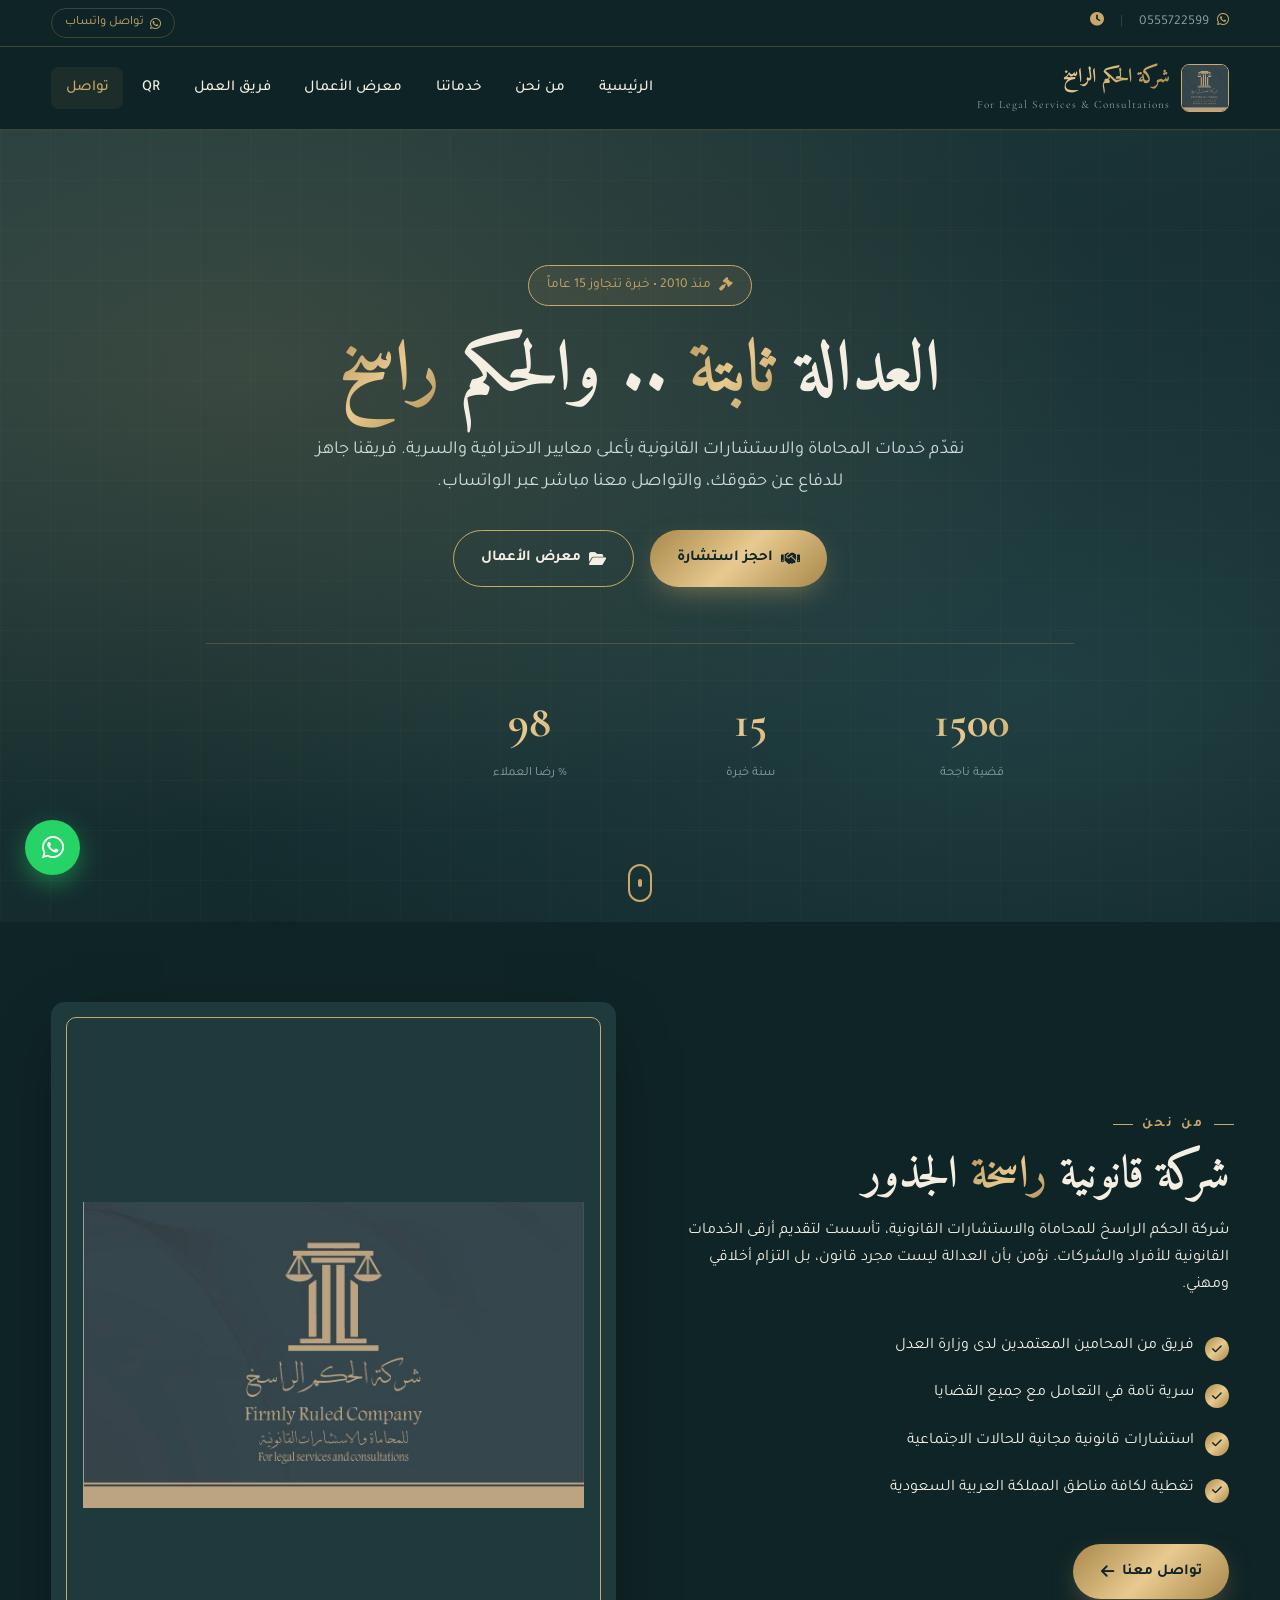
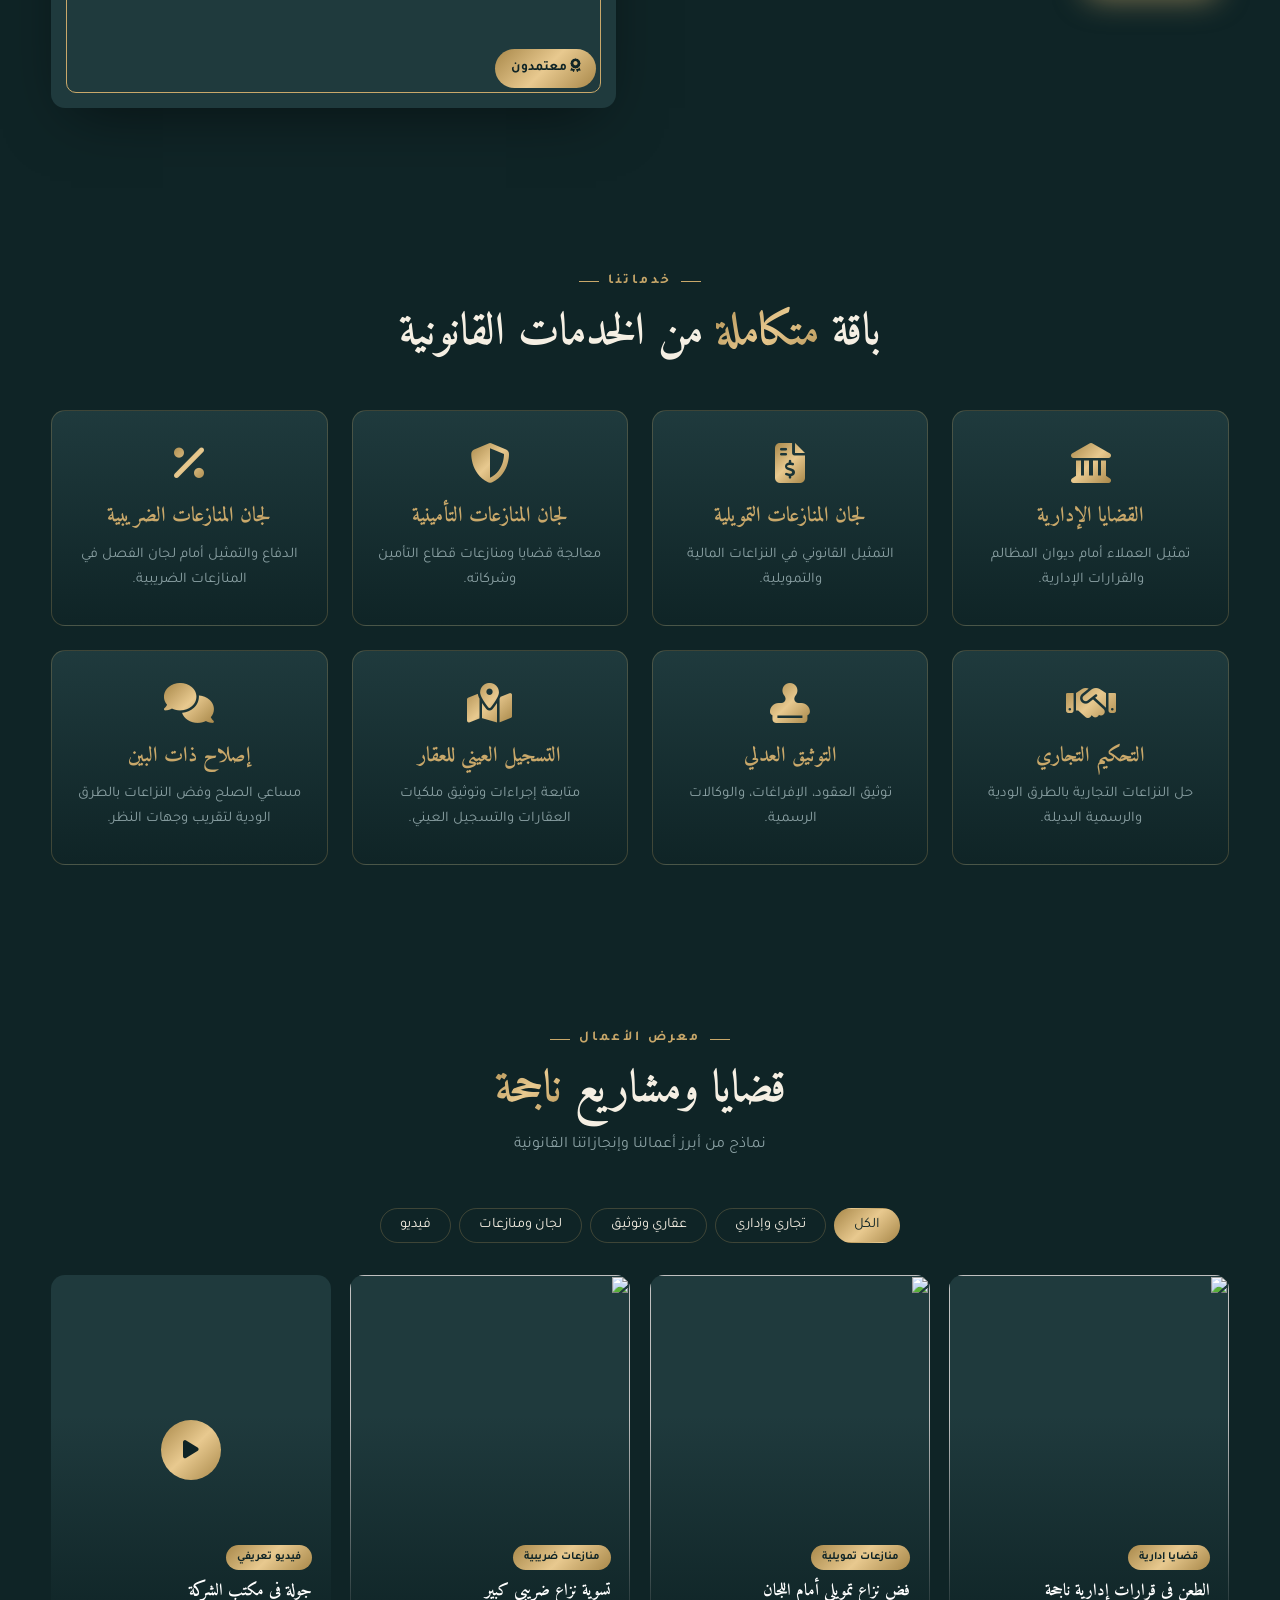
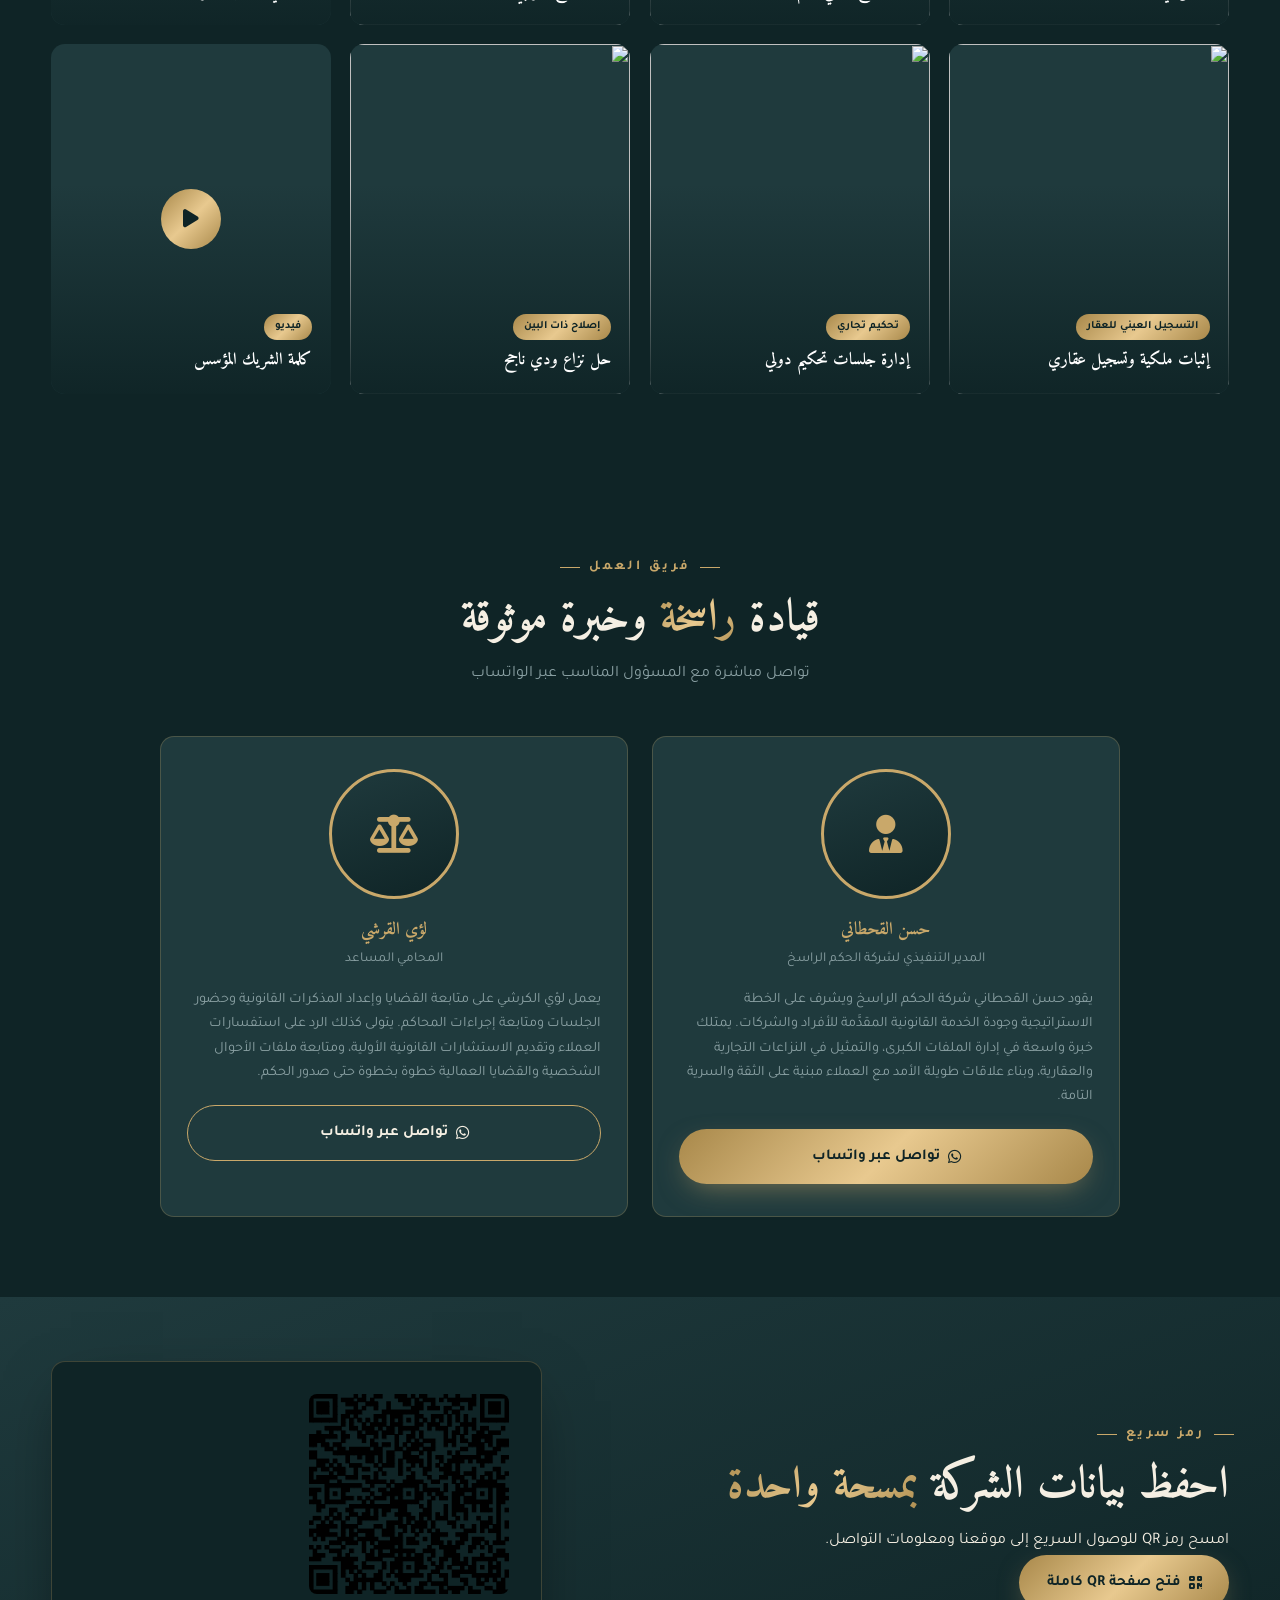
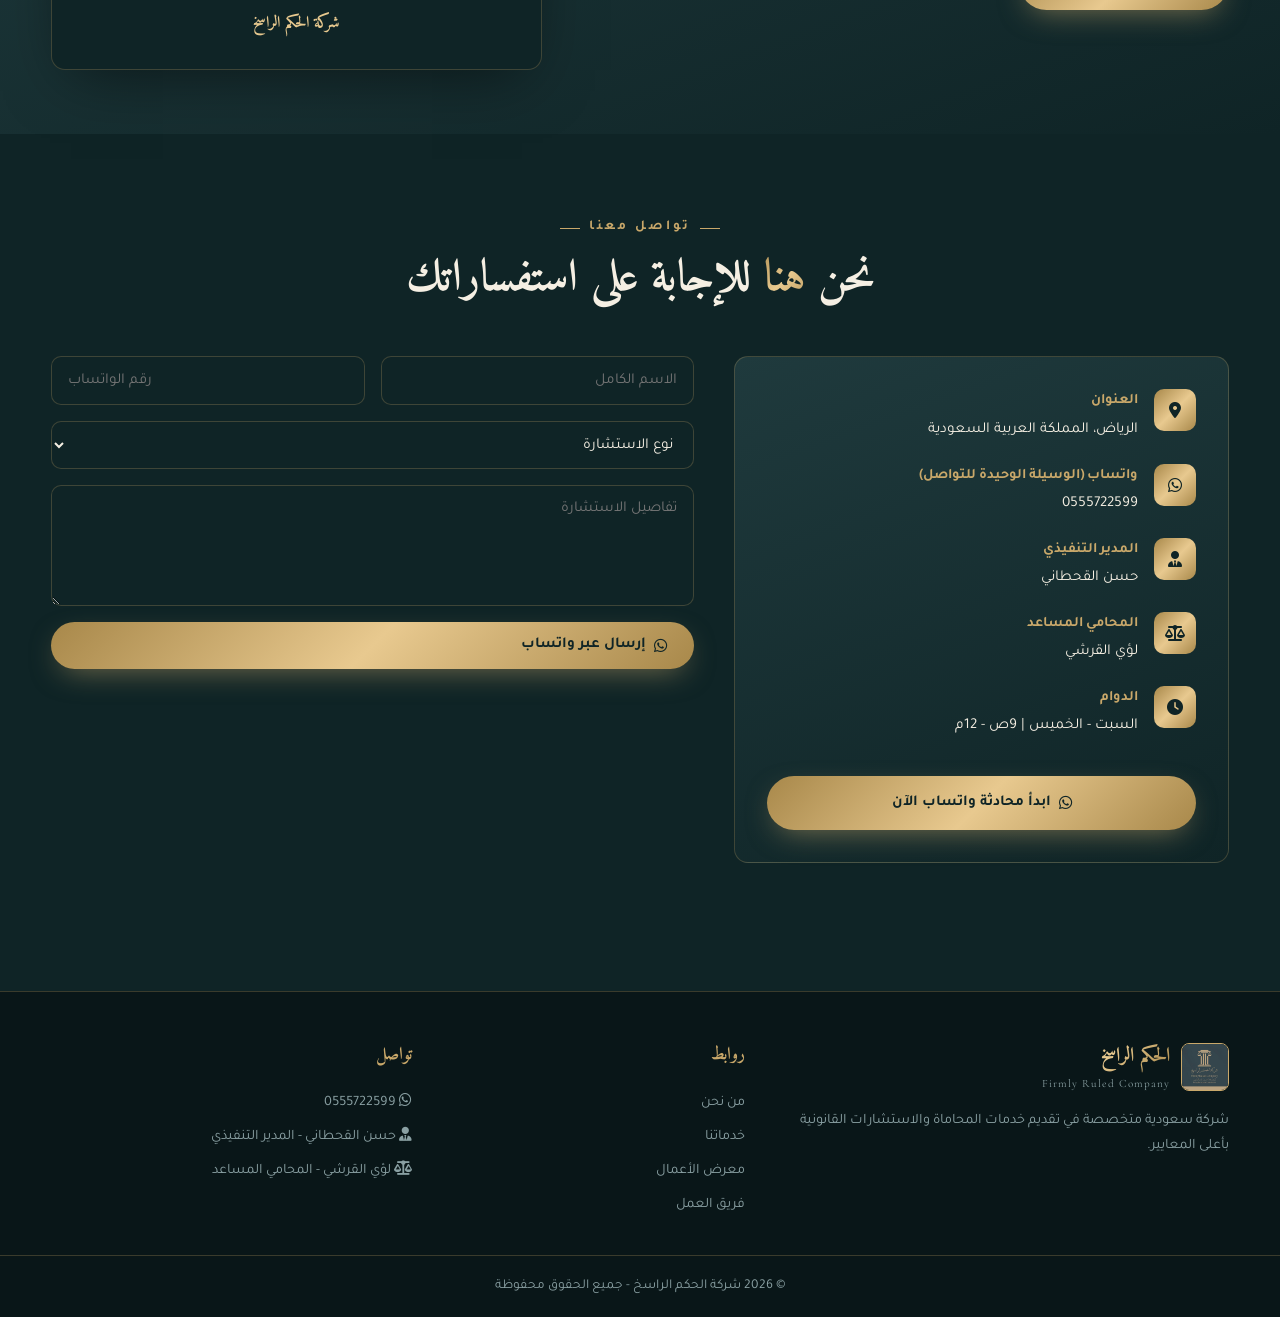
==== commit 5ff218e7: "Update index.html" ====
--- a/index.html
+++ b/index.html
@@ -110,12 +110,14 @@
       <h3 class="sec-title">باقة <span>متكاملة</span> من الخدمات القانونية</h3>
     </div>
     <div class="services-grid">
-      <article class="service-card reveal"><i class="fa-solid fa-scale-balanced"></i><h4>القضايا التجارية</h4><p>تمثيل الشركات في النزاعات التجارية وصياغة العقود.</p></article>
-      <article class="service-card reveal"><i class="fa-solid fa-house-chimney"></i><h4>قضايا عقارية</h4><p>نزاعات الملكية، التسجيل العقاري، وإفراغ الصكوك.</p></article>
-      <article class="service-card reveal"><i class="fa-solid fa-people-roof"></i><h4>الأحوال الشخصية</h4><p>قضايا الأسرة، الحضانة، الطلاق، والمواريث.</p></article>
-      <article class="service-card reveal"><i class="fa-solid fa-briefcase"></i><h4>القضايا العمالية</h4><p>تمثيل الموظفين وأصحاب العمل أمام المحاكم العمالية.</p></article>
-      <article class="service-card reveal"><i class="fa-solid fa-gavel"></i><h4>القضايا الجزائية</h4><p>دفاع متمرس في القضايا الجنائية بكافة درجاتها.</p></article>
-      <article class="service-card reveal"><i class="fa-solid fa-file-contract"></i><h4>الاستشارات والعقود</h4><p>مراجعة وصياغة العقود وتقديم الاستشارات القانونية.</p></article>
+      <article class="service-card reveal"><i class="fa-solid fa-landmark"></i><h4>القضايا الإدارية</h4><p>تمثيل العملاء أمام ديوان المظالم والقرارات الإدارية.</p></article>
+      <article class="service-card reveal"><i class="fa-solid fa-file-invoice-dollar"></i><h4>لجان المنازعات التمويلية</h4><p>التمثيل القانوني في النزاعات المالية والتمويلية.</p></article>
+      <article class="service-card reveal"><i class="fa-solid fa-shield-halved"></i><h4>لجان المنازعات التأمينية</h4><p>معالجة قضايا ومنازعات قطاع التأمين وشركاته.</p></article>
+      <article class="service-card reveal"><i class="fa-solid fa-percent"></i><h4>لجان المنازعات الضريبية</h4><p>الدفاع والتمثيل أمام لجان الفصل في المنازعات الضريبية.</p></article>
+      <article class="service-card reveal"><i class="fa-solid fa-handshake"></i><h4>التحكيم التجاري</h4><p>حل النزاعات التجارية بالطرق الودية والرسمية البديلة.</p></article>
+      <article class="service-card reveal"><i class="fa-solid fa-stamp"></i><h4>التوثيق العدلي</h4><p>توثيق العقود، الإفراغات، والوكالات الرسمية.</p></article>
+      <article class="service-card reveal"><i class="fa-solid fa-map-location-dot"></i><h4>التسجيل العيني للعقار</h4><p>متابعة إجراءات وتوثيق ملكيات العقارات والتسجيل العيني.</p></article>
+      <article class="service-card reveal"><i class="fa-solid fa-comments"></i><h4>إصلاح ذات البين</h4><p>مساعي الصلح وفض النزاعات بالطرق الودية لتقريب وجهات النظر.</p></article>
     </div>
   </div>
 </section>
@@ -130,19 +132,19 @@
     </div>
     <div class="filter-bar reveal">
       <button class="fbtn active" data-filter="all">الكل</button>
-      <button class="fbtn" data-filter="commercial">تجاري</button>
-      <button class="fbtn" data-filter="real">عقاري</button>
-      <button class="fbtn" data-filter="family">أسري</button>
+      <button class="fbtn" data-filter="commercial">تجاري وإداري</button>
+      <button class="fbtn" data-filter="real">عقاري وتوثيق</button>
+      <button class="fbtn" data-filter="disputes">لجان ومنازعات</button>
       <button class="fbtn" data-filter="video">فيديو</button>
     </div>
     <div class="portfolio-grid" id="portGrid">
-      <div class="pcard reveal" data-cat="commercial"><img loading="lazy" src="https://images.unsplash.com/photo-1521587760476-6c12a4b040da?w=800" alt=""><div class="pcap"><span>قضية تجارية</span><h5>نزاع شركات بقيمة 12 مليون ريال</h5></div></div>
-      <div class="pcard reveal" data-cat="real"><img loading="lazy" src="https://images.unsplash.com/photo-1560518883-ce09059eeffa?w=800" alt=""><div class="pcap"><span>قضية عقارية</span><h5>استرداد ملكية أرض سكنية</h5></div></div>
-      <div class="pcard reveal" data-cat="family"><img loading="lazy" src="https://images.unsplash.com/photo-1511895426328-dc8714191300?w=800" alt=""><div class="pcap"><span>أحوال شخصية</span><h5>قضية حضانة وميراث</h5></div></div>
+      <div class="pcard reveal" data-cat="commercial"><img loading="lazy" src="https://images.unsplash.com/photo-1521587760476-6c12a4b040da?w=800" alt=""><div class="pcap"><span>قضايا إدارية</span><h5>الطعن في قرارات إدارية ناجحة</h5></div></div>
+      <div class="pcard reveal" data-cat="disputes"><img loading="lazy" src="https://images.unsplash.com/photo-1450101499163-c8848c66ca85?w=800" alt=""><div class="pcap"><span>منازعات تمويلية</span><h5>فض نزاع تمويلي أمام اللجان</h5></div></div>
+      <div class="pcard reveal" data-cat="disputes"><img loading="lazy" src="https://images.unsplash.com/photo-1560518883-ce09059eeffa?w=800" alt=""><div class="pcap"><span>منازعات ضريبية</span><h5>تسوية نزاع ضريبي كبير</h5></div></div>
       <div class="pcard reveal video" data-cat="video"><video src="https://cdn.coverr.co/videos/coverr-a-lawyer-at-his-desk-2633/1080p.mp4" muted loop playsinline preload="metadata" poster="https://images.unsplash.com/photo-1589994965851-a8f479c573a9?w=800"></video><div class="play"><i class="fa-solid fa-play"></i></div><div class="pcap"><span>فيديو تعريفي</span><h5>جولة في مكتب الشركة</h5></div></div>
-      <div class="pcard reveal" data-cat="commercial"><img loading="lazy" src="https://images.unsplash.com/photo-1450101499163-c8848c66ca85?w=800" alt=""><div class="pcap"><span>قضية تجارية</span><h5>صياغة عقود شراكة دولية</h5></div></div>
-      <div class="pcard reveal" data-cat="real"><img loading="lazy" src="https://images.unsplash.com/photo-1486406146926-c627a92ad1ab?w=800" alt=""><div class="pcap"><span>قضية عقارية</span><h5>إفراغ صكوك تجارية</h5></div></div>
-      <div class="pcard reveal" data-cat="family"><img loading="lazy" src="https://images.unsplash.com/photo-1505664194779-8beaceb93744?w=800" alt=""><div class="pcap"><span>أسرة</span><h5>قسمة تركات معقدة</h5></div></div>
+      <div class="pcard reveal" data-cat="real"><img loading="lazy" src="https://images.unsplash.com/photo-1486406146926-c627a92ad1ab?w=800" alt=""><div class="pcap"><span>التسجيل العيني للعقار</span><h5>إثبات ملكية وتسجيل عقاري</h5></div></div>
+      <div class="pcard reveal" data-cat="commercial"><img loading="lazy" src="https://images.unsplash.com/photo-1505664194779-8beaceb93744?w=800" alt=""><div class="pcap"><span>تحكيم تجاري</span><h5>إدارة جلسات تحكيم دولي</h5></div></div>
+      <div class="pcard reveal" data-cat="real"><img loading="lazy" src="https://images.unsplash.com/photo-1511895426328-dc8714191300?w=800" alt=""><div class="pcap"><span>إصلاح ذات البين</span><h5>حل نزاع ودي ناجح</h5></div></div>
       <div class="pcard reveal video" data-cat="video"><video src="https://cdn.coverr.co/videos/coverr-justice-statue-5244/1080p.mp4" muted loop playsinline preload="metadata" poster="https://images.unsplash.com/photo-1505664194779-8beaceb93744?w=800"></video><div class="play"><i class="fa-solid fa-play"></i></div><div class="pcap"><span>فيديو</span><h5>كلمة الشريك المؤسس</h5></div></div>
     </div>
   </div>
@@ -212,7 +214,18 @@
       </div>
       <form class="contact-form reveal" id="contactForm">
         <div class="row"><input type="text" placeholder="الاسم الكامل" required><input type="tel" placeholder="رقم الواتساب" required></div>
-        <select required><option value="">نوع الاستشارة</option><option>تجاري</option><option>عقاري</option><option>أحوال شخصية</option><option>عمالي</option><option>أخرى</option></select>
+        <select required>
+          <option value="">نوع الاستشارة</option>
+          <option>قضايا إدارية</option>
+          <option>لجان المنازعات التمويلية</option>
+          <option>لجان المنازعات التأمينية</option>
+          <option>لجان المنازعات الضريبية</option>
+          <option>التحكيم التجاري</option>
+          <option>التوثيق العدلي</option>
+          <option>التسجيل العيني للعقار</option>
+          <option>إصلاح ذات البين</option>
+          <option>أخرى</option>
+        </select>
         <textarea rows="5" placeholder="تفاصيل الاستشارة" required></textarea>
         <button type="submit" class="btn btn-gold"><i class="fa-brands fa-whatsapp"></i> إرسال عبر واتساب</button>
         <div class="form-msg" id="formMsg"></div>
@@ -242,7 +255,7 @@
       <h6>تواصل</h6>
       <a href="https://wa.me/966555722599" target="_blank"><i class="fa-brands fa-whatsapp"></i> 0555722599</a>
       <a href="#team"><i class="fa-solid fa-user-tie"></i> حسن القحطاني - المدير التنفيذي</a>
-      <a href="#team"><i class="fa-solid fa-scale-balanced"></i> لؤي الكرشي - المحامي المساعد</a>
+      <a href="#team"><i class="fa-solid fa-scale-balanced"></i> لؤي القرشي - المحامي المساعد</a>
     </div>
   </div>
   <div class="copy">© 2026 شركة الحكم الراسخ - جميع الحقوق محفوظة</div>
@@ -257,4 +270,3 @@
 <script src="script.js"></script>
 </body>
 </html>
-
